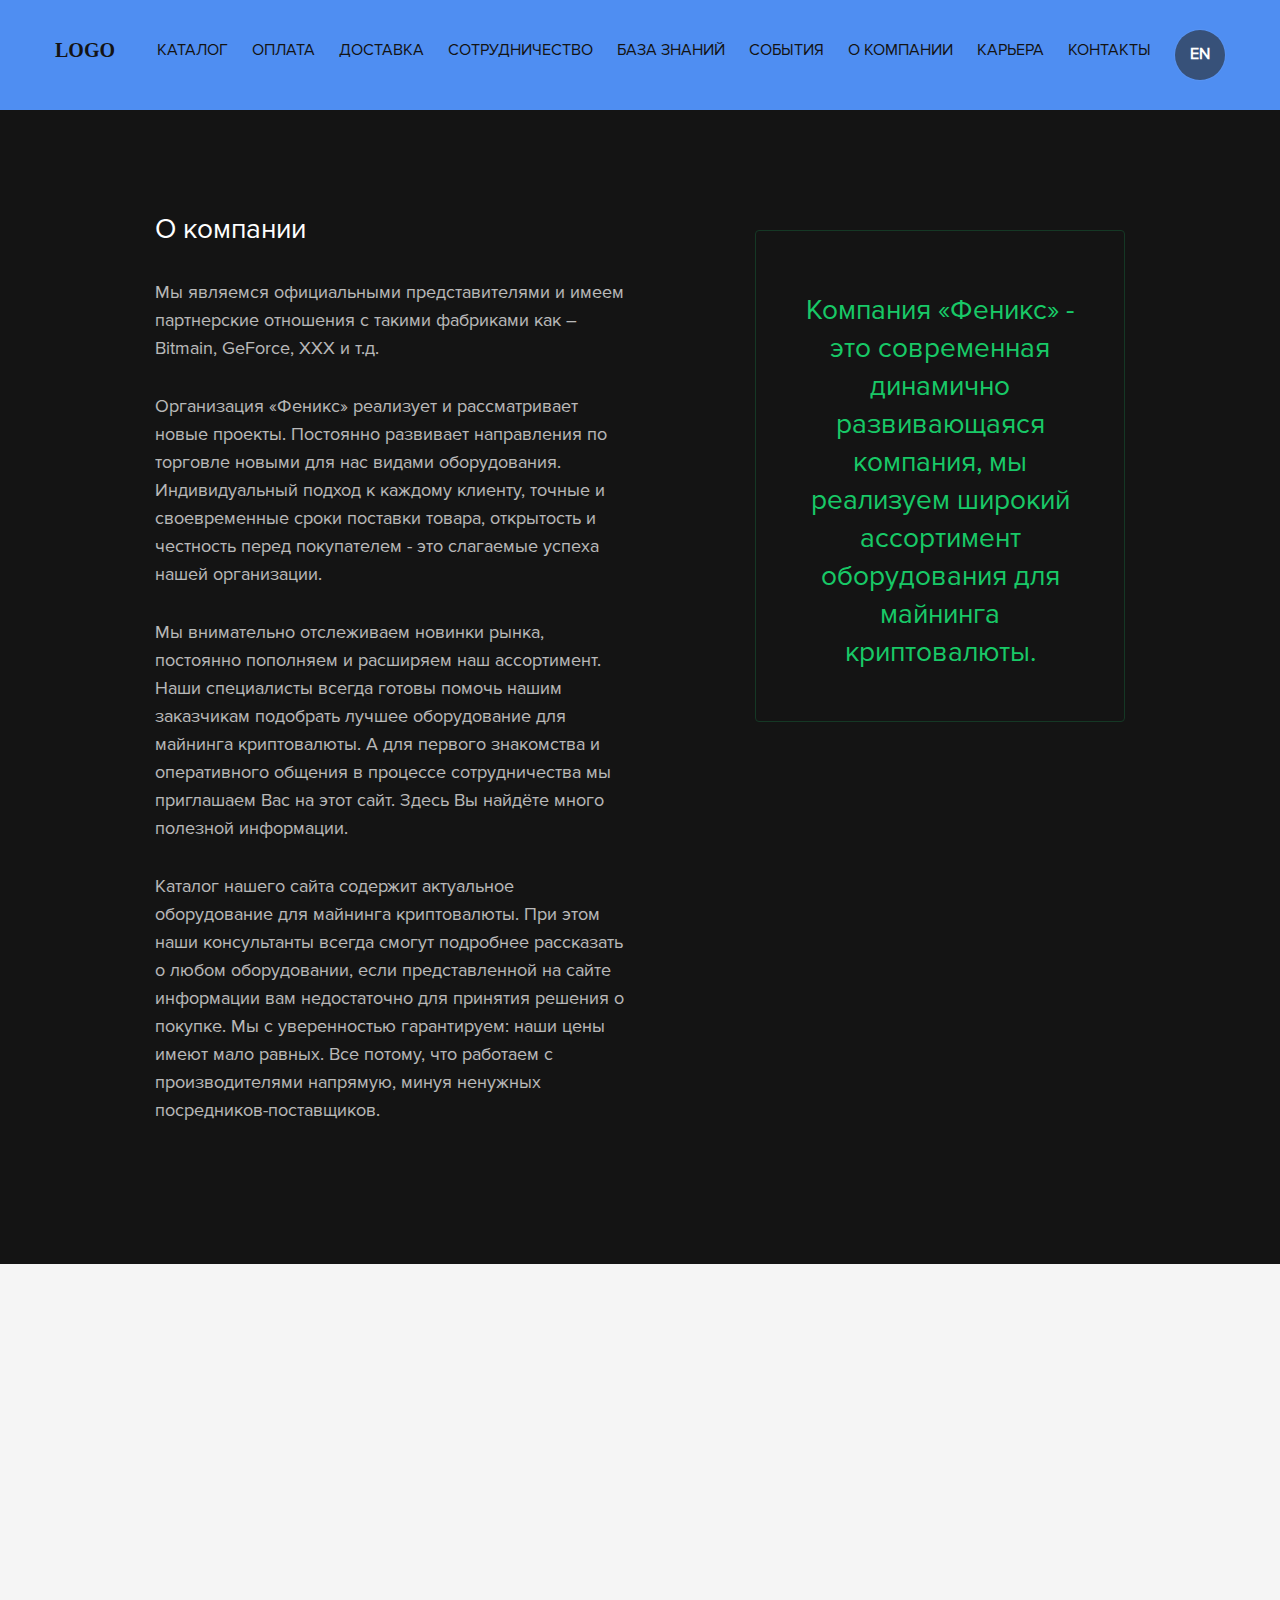
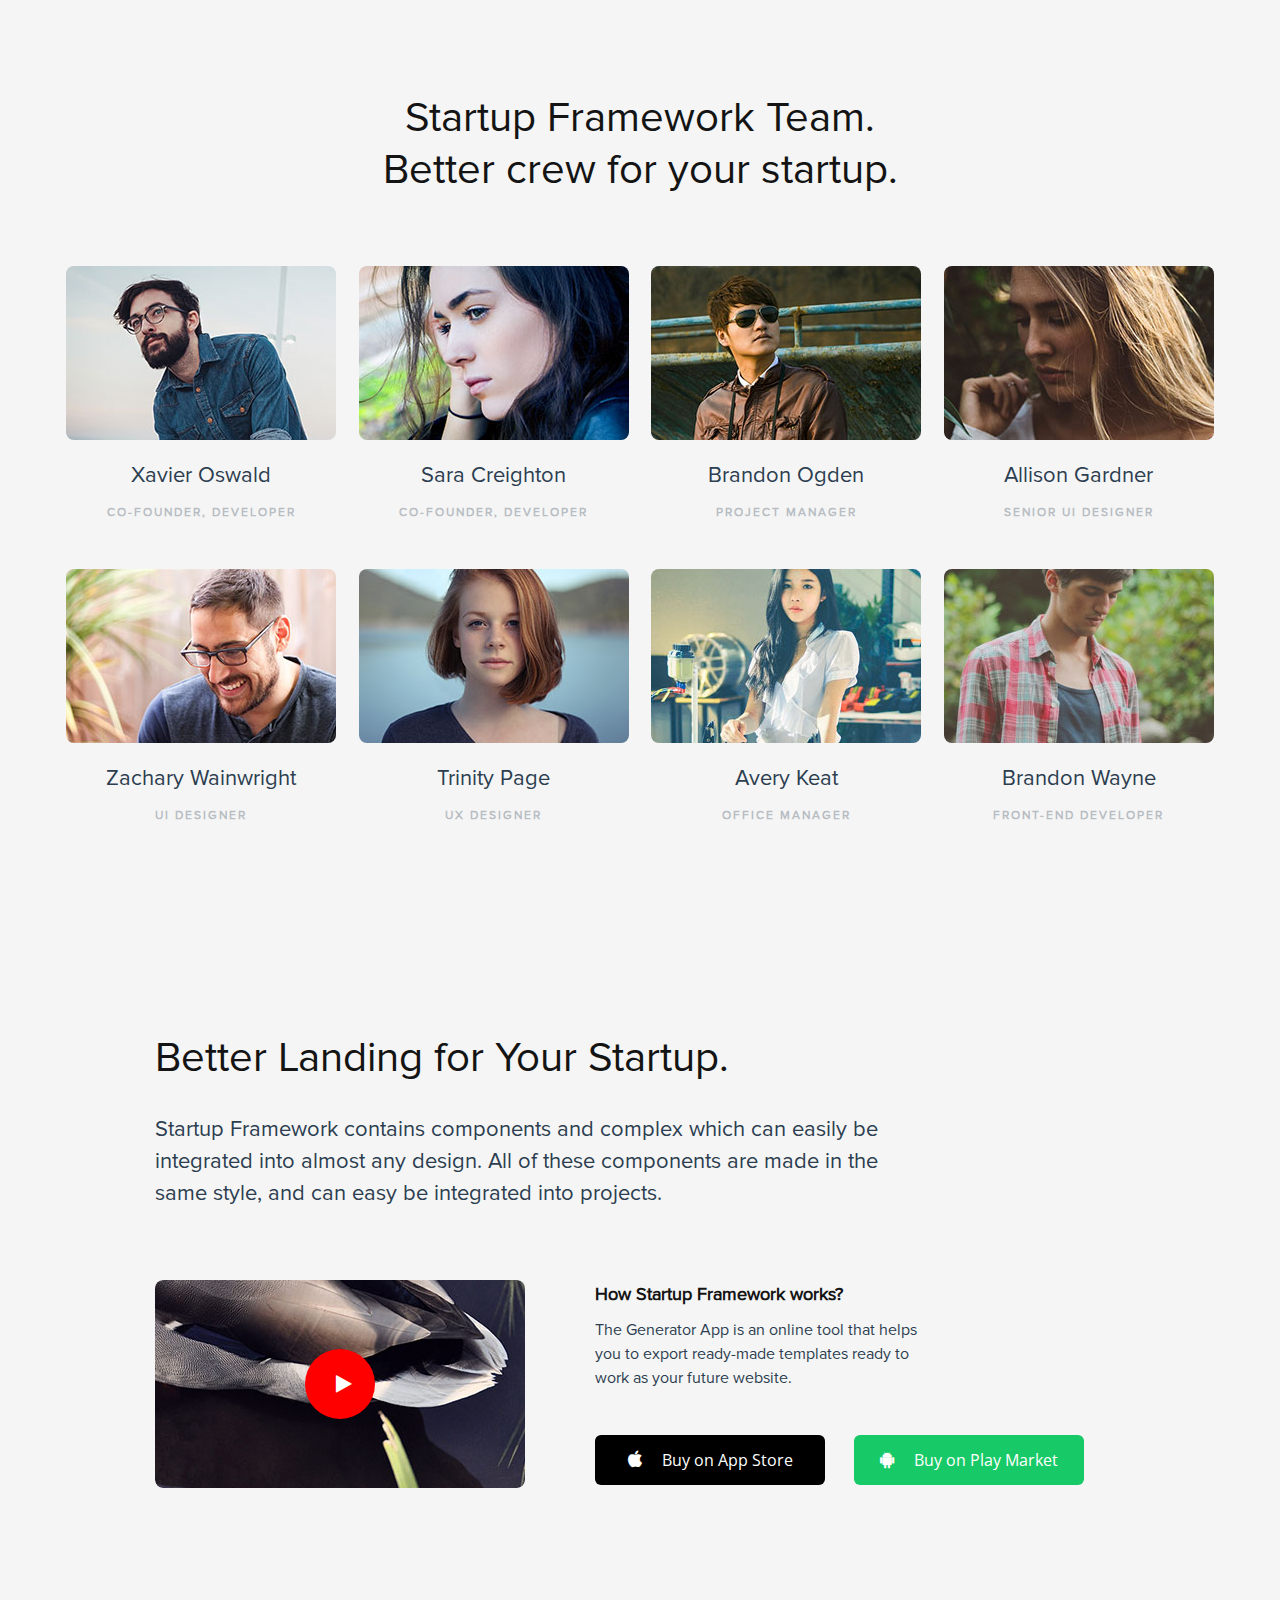
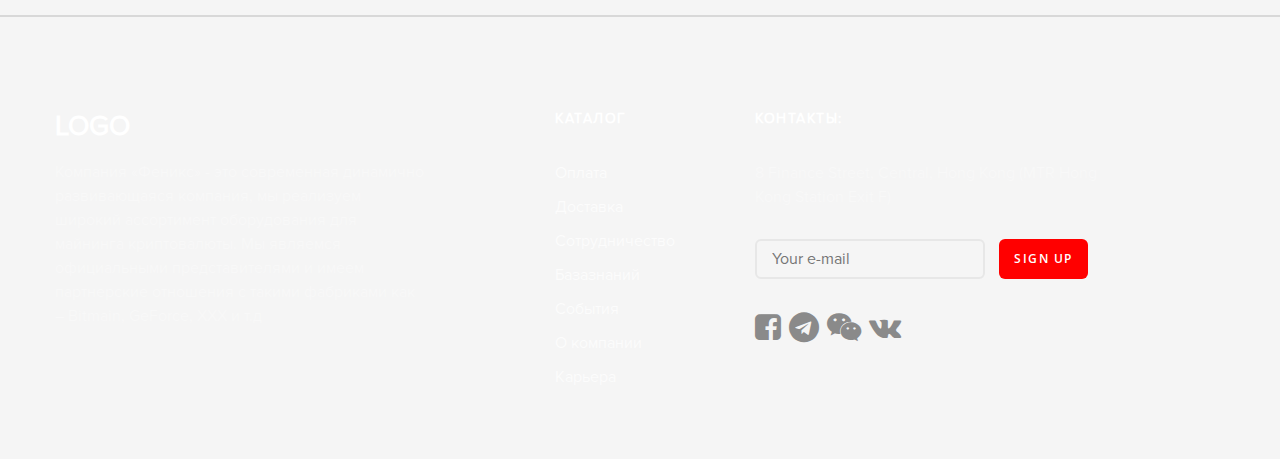
==== Site/about.html @ 950f6058 "0" ====
<!DOCTYPE html>
<html lang="en">
	<head>
		<meta charset="utf-8" >
		<title>Startup Framework 2.0</title>
		<meta name="viewport" content="width=device-width, initial-scale=1">
				<link rel="icon" href="i/favicon.ico" type="image/x-icon">
		<link href="https://fonts.googleapis.com/css?family=Open+Sans:300,400,600,700,800|proxima_novaregular:100,200,300,400,500,600,700,800,900" rel="stylesheet">
		<link href="css/style.css" rel="stylesheet" />
		<script src="js/jquery.min.js"></script>
		<script src="js/bootstrap.min.js"></script>
		<script type="text/javascript" src="https://maps.googleapis.com/maps/api/js?v=3&key=AIzaSyDP6Ex5S03nvKZJZSvGXsEAi3X_tFkua4U"></script>
		
	</head> 
	<body>
<!-- Navigation Mobile type 2 -->

<a class="open_menu"><i class="fa fa-bars"></i></a>
<div class="navigation_mobile type2">
	<a class="close_menu white"><i class="fa fa-close"></i></a>
	<div class="padding_sides40 padding_top60 padding_bottom60 text_center inner">
		<div><a href="#" class="proxima_novaregular font22 link white bottom20">Home</a></div>
		<div><a href="#" class="proxima_novaregular font22 link white bottom20">Popular</a></div>
		<div><a href="#" class="proxima_novaregular font22 link white bottom20">Recent</a></div>
		<div><a href="#" class="proxima_novaregular font22 link white bottom20">Featured</a></div>
		<div><a href="#" class="proxima_novaregular font22 link white bottom20">Designers</a></div>
		<div><a href="#" class="proxima_novaregular font22 link white bottom40">Team</a></div>

		<div><a href="#" class="font12 link white opacity3 uppercase spacing20 bottom20">Help</a></div>
		<div><a href="#" class="font12 link white opacity3 uppercase spacing20 bottom20">F.A.Q.</a></div>
		<div><a href="#" class="font12 link white opacity3 uppercase spacing20 bottom20">Support</a></div>
		<div><a href="#" class="font12 link white opacity3 uppercase spacing20 bottom20">About Us</a></div>
		<div><a href="#" class="font12 link white opacity3 uppercase spacing20 bottom20">Blog</a></div>
		<div><a href="#" class="font12 link white opacity3 uppercase spacing20 bottom20">Careers</a></div>

		<div class="socials top120">
			<a href="#" target="_blank" class="link white font18 sides10"><i class="fa fa-twitter"></i></a>
			<a href="#" target="_blank" class="link white font18 sides10"><i class="fa fa-facebook"></i></a>
			<a href="#" target="_blank" class="link white font18 sides10"><i class="fa fa-dribbble"></i></a>
			<a href="#" target="_blank" class="link white font18 sides10"><i class="fa fa-instagram"></i></a>
			<a href="#" target="_blank" class="link white font18 sides10"><i class="fa fa-behance"></i></a>
		</div>
	</div>
</div>

<!-- Header 11 -->

<header class="header_11">

	<!-- Navigation 6 -->

	<nav class="navigation_6 padding_top30 padding_bottom30 line_height40  top30">
		<div class="container nopadding">
                <a href="index.html"><div class="float_left nav_logo"><b>Logo</b> </div></a>	
                <div class="float_right">
                        <a href="catalog.html" class="link dark_gray right20">Каталог</a>
                        <a href="Oplata.html" class="link dark_gray right20">Оплата</a>
                        <a href="del.html" class="link dark_gray right20">Доставка</a>
                        <a href="#" class="link dark_gray right20">Сотрудничество</a>
                        <a href="show.html" class="link dark_gray right20">База знаний</a>
                        <a href="show.html" class="link dark_gray right20">События</a>
                        <a href="about.html" class="link dark_gray right20">О компании</a>
                        <a href="job.html" class="link dark_gray right20">Карьера</a>
                        <a href="cotact.html" class="link dark_gray right20 nav_6_menu">Контакты</a>
				
						<span data-dropdown-id="language" class="button actionButton dropdownTrigger">EN</span>
						<div class="dropdown translate top right" data-dropdown-id="language">
							<ul>
							  <li data-switch-lang="en">English</li>
							  <li data-switch-lang="de">Deutsch</li>
							  <li data-switch-lang="fr">Français</li>
							</ul>
						  </div>
			</div>
			
		</div>
	</nav>
</header>


<section class="content_17 top100 padding_top110 padding_bottom110">
	<div class="container nopadding max_width970">
		<div class="max_width370 top20 radius4 float_right padding_top60 padding_bottom50 padding_sides40 text_center green  light font28 block_right">
			Компания «Феникс» - это современная динамично развивающаяся компания, мы реализуем широкий ассортимент оборудования для майнинга криптовалюты. 
		</div>
		<div class="white light max_width470 block_left">
			<h2 class="light font28 ">О компании</h2>
			<div class="font18 top30 opacity7 text">
				
<p>    Мы являемся официальными представителями и имеем партнерские отношения с такими фабриками как – Bitmain, GeForce, XXX и т.д.</p>

<p>Организация «Феникс» реализует и рассматривает новые проекты. Постоянно развивает направления по торговле новыми для нас видами оборудования. Индивидуальный подход к каждому клиенту, точные и своевременные сроки поставки товара, открытость и честность перед покупателем - это слагаемые успеха нашей организации.</p>
<p>Мы внимательно отслеживаем новинки рынка, постоянно пополняем и расширяем наш ассортимент. Наши специалисты всегда готовы помочь нашим заказчикам подобрать лучшее оборудование для майнинга криптовалюты. А для первого знакомства и оперативного общения в процессе сотрудничества мы приглашаем Вас на этот сайт. Здесь Вы найдёте много полезной информации.</p>
<p>Каталог нашего сайта содержит актуальное оборудование для майнинга криптовалюты. При этом наши консультанты всегда смогут подробнее рассказать о любом оборудовании, если представленной на сайте информации вам недостаточно для принятия решения о покупке. Мы с уверенностью гарантируем: наши цены имеют мало равных. Все потому, что работаем с производителями напрямую, минуя ненужных посредников-поставщиков.</p>
			</div>
		</div>
	</div>
</section>

<!-- Content 35 -->

<section class="content_35 padding_top130 padding_bottom50">
	<div class="container nopadding">
		<div class="text_center max_width970 margin_auto">
			<div class="inline_block bottom50 width190 text_left">
				<img srcset="i/demo_images/content_35_logo1.png 1x, i/demo_images/content_35_logo1_2x.png 2x" src="i/demo_images/content_35_logo1.png" class="max_width_full" alt="" />
			</div>
			<div class="inline_block margin_auto bottom50 width190 text_center">
				<img srcset="i/demo_images/content_35_logo2.png 1x, i/demo_images/content_35_logo2_2x.png 2x" src="i/demo_images/content_35_logo2.png" class="max_width_full" alt="" />
			</div>
			<div class="inline_block margin_auto bottom50 width190 text_center">
				<img srcset="i/demo_images/content_35_logo3.png 1x, i/demo_images/content_35_logo3_2x.png 2x" src="i/demo_images/content_35_logo3.png" class="max_width_full" alt="" />
			</div>
			<div class="inline_block margin_auto bottom50 width190 text_center">
				<img srcset="i/demo_images/content_35_logo4.png 1x, i/demo_images/content_35_logo4_2x.png 2x" src="i/demo_images/content_35_logo4.png" class="max_width_full" alt="" />
			</div>
			<div class="inline_block margin_auto bottom50 width190 text_right">
				<img srcset="i/demo_images/content_35_logo5.png 1x, i/demo_images/content_35_logo5_2x.png 2x" src="i/demo_images/content_35_logo5.png" class="max_width_full" alt="" />
			</div>	
			<div class="inline_block margin_auto bottom50 width190 text_left">
				<img srcset="i/demo_images/content_35_logo6.png 1x, i/demo_images/content_35_logo6_2x.png 2x" src="i/demo_images/content_35_logo6.png" class="max_width_full" alt="" />
			</div>
			<div class="inline_block margin_auto bottom50 width190 text_center">
				<img srcset="i/demo_images/content_35_logo7.png 1x, i/demo_images/content_35_logo7_2x.png 2x" src="i/demo_images/content_35_logo7.png" class="max_width_full" alt="" />
			</div>
			<div class="inline_block margin_auto bottom50 width190 text_center">
				<img srcset="i/demo_images/content_35_logo8.png 1x, i/demo_images/content_35_logo8_2x.png 2x" src="i/demo_images/content_35_logo8.png" class="max_width_full" alt="" />
			</div>
			<div class="inline_block margin_auto bottom50 width190 text_center">
				<img srcset="i/demo_images/content_35_logo9.png 1x, i/demo_images/content_35_logo9_2x.png 2x" src="i/demo_images/content_35_logo9.png" class="max_width_full" alt="" />
			</div>
			<div class="inline_block margin_auto bottom50 width190 text_right">
				<img srcset="i/demo_images/content_35_logo10.png 1x, i/demo_images/content_35_logo10_2x.png 2x" src="i/demo_images/content_35_logo10.png" class="max_width_full" alt="" />
			</div>	
		</div>
	</div>
</section>

<!-- Team 3 -->

<section class="team_3 padding_top100 padding_bottom70">
	<div class="container nopadding text_center dark_gray">
		<h2 class="max_width570 margin_auto font42  light">Startup Framework Team. <br />Better crew for your startup.</h2>
		<div class="margin_auto top70 flex justify_between inner">
			<a href="#" class="width270 margin_auto bottom45 block">
				<img srcset="i/demo_images/team_3_foto1.jpg 1x, i/demo_images/team_3_foto1_2x.jpg 2x" src="i/demo_images/team_3_foto1.jpg" class="radius8" alt="" />
				<div class="top20 font22 light title">Xavier Oswald</div>
				<div class="top10 font12 semibold uppercase spacing20 dark_blue opacity3 text">co-founder, developer</div>
			</a>
			<a href="#" class="width270 margin_auto bottom45 block">
				<img srcset="i/demo_images/team_3_foto2.jpg 1x, i/demo_images/team_3_foto2_2x.jpg 2x" src="i/demo_images/team_3_foto2.jpg" class="radius8" alt="" />
				<div class="top20 font22 light title">Sara Creighton</div>
				<div class="top10 font12 semibold uppercase spacing20 dark_blue opacity3 text">Co-founder, developer </div>
			</a>
			<a href="#" class="width270 margin_auto bottom45 block">
				<img srcset="i/demo_images/team_3_foto3.jpg 1x, i/demo_images/team_3_foto3_2x.jpg 2x" src="i/demo_images/team_3_foto3.jpg" class="radius8" alt="" />
				<div class="top20 font22 light title">Brandon Ogden</div>
				<div class="top10 font12 semibold uppercase spacing20 dark_blue opacity3 text">Project manager</div>
			</a>
			<a href="#" class="width270 margin_auto bottom45 block">
				<img srcset="i/demo_images/team_3_foto4.jpg 1x, i/demo_images/team_3_foto4_2x.jpg 2x" src="i/demo_images/team_3_foto4.jpg" class="radius8" alt="" />
				<div class="top20 font22 light title">Allison Gardner</div>
				<div class="top10 font12 semibold uppercase spacing20 dark_blue opacity3 text">Senior UI Designer</div>
			</a>
			<a href="#" class="width270 margin_auto bottom45 block">
				<img srcset="i/demo_images/team_3_foto5.jpg 1x, i/demo_images/team_3_foto5_2x.jpg 2x" src="i/demo_images/team_3_foto5.jpg" class="radius8" alt="" />
				<div class="top20 font22 light title">Zachary Wainwright</div>
				<div class="top10 font12 semibold uppercase spacing20 dark_blue opacity3 text">Ui designer</div>
			</a>
			<a href="#" class="width270 margin_auto bottom45 block">
				<img srcset="i/demo_images/team_3_foto6.jpg 1x, i/demo_images/team_3_foto6_2x.jpg 2x" src="i/demo_images/team_3_foto6.jpg" class="radius8" alt="" />
				<div class="top20 font22 light title">Trinity Page</div>
				<div class="top10 font12 semibold uppercase spacing20 dark_blue opacity3 text">Ux designer</div>
			</a>
			<a href="#" class="width270 margin_auto bottom45 block">
				<img srcset="i/demo_images/team_3_foto7.jpg 1x, i/demo_images/team_3_foto7_2x.jpg 2x" src="i/demo_images/team_3_foto7.jpg" class="radius8" alt="" />
				<div class="top20 font22 light title">Avery Keat</div>
				<div class="top10 font12 semibold uppercase spacing20 dark_blue opacity3 text">Office Manager</div>
			</a>
			<a href="#" class="width270 margin_auto bottom45 block">
				<img srcset="i/demo_images/team_3_foto8.jpg 1x, i/demo_images/team_3_foto8_2x.jpg 2x" src="i/demo_images/team_3_foto8.jpg" class="radius8" alt="" />
				<div class="top20 font22 light title">Brandon Wayne</div>
				<div class="top10 font12 semibold uppercase spacing20 dark_blue opacity3 text">Front-end Developer</div>
			</a>
		</div>	
	</div>
</section>

<!-- Feature 23 -->

<section class="feature_23 padding_top90 padding_bottom110">
	<div class="container nopadding max_width970">
		<h2 class="font42  light dark_gray">Better Landing for Your Startup.</h2>
		<div class="top30 bottom70 max_width770 font22 light dark_blue text text1">
			Startup Framework contains components and complex which can easily be integrated into almost any design. All of these components are made in the same style, and can easy be integrated into projects.
		</div>
		<div class="float_left width370 height210 radius8 video" data-ratio="16/9">
			<div class="radius8 poster">
				<div class="play red"><i class="fa fa-play"></i></div>
			</div>
			<video controls>
				<source src="video/video1.mp4" type="video/mp4">
			</video>
		</div>
		<div class="left440 inner">
			<div class="font18  semibold dark_gray title">How Startup Framework works?</div>
			<div class="top10 max_width340 font16 light dark_blue text">
				The Generator App is an online tool that helps you to export ready-made templates ready to work as your future website. 
			</div>
			<div class="top45 buttons">
				<a href="#" class="width230 bottom20 btn black size50 radius6 font16 padding_sides25 right25"><i class="fa fa-apple font18 line_height40 right20"></i>Buy on App Store</a>
				<a href="#" class="width230 btn green size50 radius6 font16 padding_sides25"><i class="fa fa-android font18 line_height40 right20"></i>Buy on Play Market</a>
			</div>
		</div>
		<div class="clearfix"></div>
	</div>
</section>

<!-- Footer 9 -->

<footer class="footer_9 padding_top90 padding_bottom10">
	<div class="container nopadding">
		<div class="row">
			<div class="col-md-5 col-sm-12 block_left bottom70">
				<div class="max_width370 font28 proxima_novaregular white title"><b>LOGO</b> </div>
				<div class="top15 max_width370 font16 white opacity3 text">
						Компания «Феникс» - это современная динамично
						развивающаяся компания, мы реализуем широкий
						ассортимент оборудования для майнинга
						криптовалюты.
						Мы являемся официальными представителями и имеем
						партнерские отношения с такими фабриками как –
						Bitmain, GeForce, XXX и т.д
				</div>
				
			</div>
			<div class="col-md-2 col-sm-4  bottom50">
				<div class="bottom30 font14 semibold uppercase spacing15 white title">Каталог</div>
				<div class="bottom10"><a href="#" class="font16 link white opacity7">Оплата </a></div>
				<div class="bottom10"><a href="#" class="font16 link white opacity7">Доставка</a></div>
				<div class="bottom10"><a href="#" class="font16 link white opacity7">Сотрудничество</a></div>
				<div class="bottom10"><a href="#" class="font16 link white opacity7">Базазнаний</a></div>
				<div class="bottom10"><a href="#" class="font16 link white opacity7">События</a></div>
				<div class="bottom10"><a href="#" class="font16 link white opacity7">О компании</a></div>
				<div class="bottom10"><a href="#" class="font16 link white opacity7">Карьера</a></div>
			</div>
		
			<div class="col-md-4 col-sm-5  clearfix">
				<div class="bottom30 font14 semibold uppercase spacing15 white title">Контакты:</div>
				<div class="top15 bottom30 max_width370 font16 white opacity3 text">
						8 Finance Street, Central, Hong Kong
(MTR Hong Kong Station Exit F)
				</div>
				<form method="POST" action="form-handler.php">
					<input type="email" name="email" placeholder="Your e-mail" required="" class="right10 bottom10 input size40 width230 radius6 border border_light_gray padding_sides15">
					<button class="btn size40 red radius6 font12 semibold uppercase spacing15 padding_sides15">Sign Up</button>
				</form>
				<div class="font30 top20 foot-soc text">
					
						<a href=""><i class="fa fa-facebook-square"></i></a>
						<a href=""><i class="fa fa-telegram"></i></a>
						<a href=""><i class="fa fa-weixin"></i></a>
						<a href=""><i class="fa fa-vk"></i></a>
					</div> 
			</div>
		</div>
	</div>
</footer>
<!-- forms alerts -->
<div class="alert alert-success alert-dismissible alert-form-success" role="alert">
	<button type="button" class="close" data-dismiss="alert" aria-label="Close"><span aria-hidden="true">&times;</span></button>
	Thanks for your message!
</div>
<div class="alert alert-warning alert-dismissible alert-form-check-fields" role="alert">
	<button type="button" class="close" data-dismiss="alert" aria-label="Close"><span aria-hidden="true">&times;</span></button>
	Please, fill in required fields.
</div>
<div class="alert alert-danger alert-dismissible alert-form-error" role="alert">
	<button type="button" class="close" data-dismiss="alert" aria-label="Close"><span aria-hidden="true">&times;</span></button>
	An error occurred while sending data :(
</div>
<!-- popup with video -->
<div class="overlay"></div>

<div class="video_popup">
	<a class="close">
		<img srcset="i/close_white.png 1x, i/close_white_2x.png 2x" src="i/close_white.png" alt="" />
	</a>
	<div class="flex align_center justify_center width_full height_full iframe_container"></div>
</div>

<script src="js/slick.min.js"></script>
<script src="js/aos.min.js"></script>
<script src="js/jquery.maskedinput.min.js"></script>
<script src="js/script.js"></script>

</body>
</html>
---- Site/css/style.css ----
@charset "UTF-8";
@import url(../css/bootstrap.min.css);
@import url(../css/normalize.css);
@import url(../css/font-awesome.min.css);
@import url(../css/aos.min.css);
/* @import '../css/jquery.mb.YTPlayer.min.css'; */
@import url(../css/slick.css);
@import url(../css/slick-theme.css);
@import url(../css/framework.css);
@import url(../css/fonts.css);
/* Blocks layout */
body{
  font-family: 'proxima_novaregular';
  font-weight: 400;
  font-size: 16px;
  line-height: 1.5;
  -webkit-font-smoothing: antialiased;
  /* 	background:#ecf0f1; */
}

@font-face {
  font-family: 'proxima_novaregular';
  src: url('Proxima Nova Regular.otf');
  font-weight: normal;
  font-style: normal;

}

@font-face {
  font-family: 'Roboto-Regular';
  src: url('Roboto-Regular.ttf');

  font-weight: normal;
  font-style: normal;

}

.proxima_novaregular{
  font-family: 'proxima_novaregular';
}

header, section {
  overflow: hidden;
}

header {
  position: relative;
}

header nav {
  position: absolute;
  top: 0;
  left: 0;
  z-index: 1000;
}

nav {
  width: 100%;
}

nav.transparent {
  background: transparent;
}

a {
  color: #2c3e50;
  cursor: pointer;
  -webkit-transition: all 0.2s;
  -o-transition: all 0.2s;
  transition: all 0.2s;
}

a:hover {
  color: #4a6580;
  text-decoration: none;
}

a:focus {
  color: #4a6580;
  text-decoration: none;
  outline: none;
}

button {
  border: none;
  outline: none !important;
  -webkit-transition: all 0.2s;
  -o-transition: all 0.2s;
  transition: all 0.2s;
}

.btn.focus, .btn:focus {
  -webkit-box-shadow: none;
  box-shadow: none;
}

input, textarea {
  border: 0;
  outline: none;
  background: transparent;
  color: #2c3e50;
  resize: none;
}

label {
  font-weight: 400;
  cursor: pointer;
}

я
h1 {
  margin: 0 auto;
  font-size: 82px;
  line-height: 92px;
  font-weight: 300;
  font-family: proxima_novaregular;
      font-weight: 700
}

h1, h2 {
  -webkit-margin-before: 0;
  -webkit-margin-after: 0;
      font-weight: 700
}

b {
  font-weight: 600;
}

.alert {
  display: none;
  position: fixed;
  top: 50px;
  left: 50%;
  -webkit-transform: translateX(-50%);
  -ms-transform: translateX(-50%);
  transform: translateX(-50%);
  width: 100%;
  max-width: 970px;
  z-index: 2000;
}

.alert-dismissable .close, .alert-dismissible .close {
  top: 0;
}

.container {
  position: relative;
}

/* Header 1 */
.header_1 {
  padding-bottom: 113px;
  background: #F5F5F5;
}

.header_1 .logo {
  height: 54px;
  width: 54px;
}

.header_1 .next {
  font-size: 20px;
}

/* Header 2 */
.header_2 {
  padding-bottom: 181px;
  background: #111111 url(../i/header_2_bg.jpg) no-repeat 50% 50%;
  background-size: cover;
}

@media (-webkit-min-device-pixel-ratio: 1.25), (-o-min-device-pixel-ratio: 5/4), (min-resolution: 120dpi) {
  .header_2 {
    background-image: url(../i/header_2_bg_2x.jpg);
  }
}

.header_2 .form2 input {
  border: 2px solid rgba(255, 255, 255, 0.3);
  -webkit-border-radius: 6px;
  -moz-border-radius: 6px;
  border-radius: 6px;
  height: 60px;
  padding: 0 30px;
  -webkit-transition: all 0.2s;
  -o-transition: all 0.2s;
  transition: all 0.2s;
}

.header_2 .form2 input:focus {
  border-color: rgba(255, 255, 255, 0.7);
}

/* Header 3 */
.header_3 {
  background: #F5F5F5;
  padding-bottom: 170px;
}

.header_3 .header_3_form input {
  border: 2px solid #dfe4e4;
  height: 60px;
  padding: 0 25px;
  -webkit-transition: all 0.2s;
  -o-transition: all 0.2s;
  transition: all 0.2s;
}

.header_3 .header_3_form input:focus {
  border-color: #b0b0b0;
}

.header_3 .header_3_form .text a {
  text-decoration: underline;
}

.header_3 .video {
  height: 265px;
}

.header_3 .video .poster {
  background-image: url(../i/demo_images/header_3_video_poster.jpg);
}

@media (-webkit-min-device-pixel-ratio: 1.25), (-o-min-device-pixel-ratio: 5/4), (min-resolution: 120dpi) {
  .header_3 .video .poster {
    background-image: url(../i/demo_images/header_3_video_poster_x2.jpg);
  }
}

/* Header 4 */
.header_4 {
  padding-bottom: 158px;
  background: #fff2f2;
}

.header_4 .slider .video {
  height: 322px;
}

.header_4 .slider .video .poster.poster1 {
  background-image: url(../i/demo_images/header_4_video_poster.jpg);
}

@media (-webkit-min-device-pixel-ratio: 1.25), (-o-min-device-pixel-ratio: 5/4), (min-resolution: 120dpi) {
  .header_4 .slider .video .poster.poster1 {
    background-image: url(../i/demo_images/header_4_video_poster_x2.jpg);
  }
}

.header_4 .slider .video .poster.poster2 {
  background-image: url(../i/demo_images/header_4_video_poster.jpg);
}

@media (-webkit-min-device-pixel-ratio: 1.25), (-o-min-device-pixel-ratio: 5/4), (min-resolution: 120dpi) {
  .header_4 .slider .video .poster.poster2 {
    background-image: url(../i/demo_images/header_4_video_poster_x2.jpg);
  }
}

.header_4 .slider .slick-arrow {
  top: 160px;
}

/* Header 5 */
.header_5 {
  padding-bottom: 104px;
  background: #dfeff0;
}

.header_5 .block_with_border {
  border-left: 1px solid #c1cecf;
  border-right: 1px solid #c1cecf;
}

/* Header 6 */
.header_6 {
  padding-bottom: 149px;
  background: #121314 url(../i/header_6_bg.jpg) 50% 50%;
  background-size: cover;
}

@media (-webkit-min-device-pixel-ratio: 1.25), (-o-min-device-pixel-ratio: 5/4), (min-resolution: 120dpi) {
  .header_6 {
    background-image: url(../i/header_6_bg_2x.jpg);
  }
}

.header_6 .play_popup_video {
  display: block;
  position: relative;
  height: 120px;
  line-height: 120px;
  width: 120px;
  -webkit-border-radius: 50%;
  -moz-border-radius: 50%;
  border-radius: 50%;
  font-size: 30px;
}

.header_6 .play_popup_video .fa {
  position: absolute;
  top: 50%;
  left: 50%;
  -webkit-transform: translate(-25%, -50%);
  -ms-transform: translate(-25%, -50%);
  transform: translate(-25%, -50%);
}

.header_6 .pause_background_video {
  display: block;
  height: 60px;
  line-height: 60px;
  width: 60px;
  -webkit-border-radius: 50%;
  -moz-border-radius: 50%;
  border-radius: 50%;
  font-size: 20px;
  position: absolute;
  top: 30px;
  right: 30px;
}

.header_6 .background_video {
  position: absolute;
  top: 0;
  left: 0;
  right: 0;
  bottom: 0;
  display: none;
}

.header_6 .background_video video {
  height: 100%;
  margin: 0 auto;
}

/* Header 7 */
.header_7 {
  background: #F5F5F5;
  overflow: hidden;
}

.header_7_bg {
  position: absolute;
}

.header_7 .container {
  padding-bottom: 138px;
}

.header_7 form .form_text a {
  text-decoration: underline;
}

/* Header 8 */
.header_8 {
  background: #121114 url(../i/header_8_bg.jpg) 50% 50%;
  background-size: cover;
}

@media (-webkit-min-device-pixel-ratio: 1.25), (-o-min-device-pixel-ratio: 5/4), (min-resolution: 120dpi) {
  .header_8 {
    background-image: url(../i/header_8_bg_2x.jpg);
  }
}

.header_8 .logo {
  display: block;
}

.header_8 h1 {
  letter-spacing: 2px;
}

/* Header 9 */
.header_9 {
  background: #F5F5F5;
  padding-bottom: 216px;
}

.header_9 form input {
  -webkit-transition: border-color 0.2s;
  -o-transition: border-color 0.2s;
  transition: border-color 0.2s;
}

.header_9 form input:focus {
  border-color: #2b48e7;
}

.header_9 form label a {
  text-decoration: underline;
}

/* Header 10 */
.header_10 {
  padding-bottom: 128px;
  background: #3f3e3c url(../i/header_10_bg.jpg) 50% 50%;
  background-size: cover;
}

@media (-webkit-min-device-pixel-ratio: 1.25), (-o-min-device-pixel-ratio: 5/4), (min-resolution: 120dpi) {
  .header_10 {
    background-image: url(../i/header_10_bg_2x.jpg);
  }
}

.header_10 .videos a {
  display: block;
}

.header_10 .videos a:hover, .header_10 .videos a:focus {
  opacity: 0.8;
}

.header_10 .videos .image {
  background: #000000;
}

.header_10 .videos .image img {
  -webkit-transition: opacity 0.2s;
  -o-transition: opacity 0.2s;
  transition: opacity 0.2s;
}

.header_10 .videos .fa-play {
  position: absolute;
  left: 50%;
  top: 50%;
  margin-left: -8px;
  margin-top: -15px;
}

/* Header 11 */
.header_11 {
  background: #4f8ef2;;
  overflow: hidden;
}

 nav > div > div.float_right > select{
  width: 41px;
  padding: 0 4px;
  background-position: 90% 50%;
  text-transform: uppercase;
 }

.header_11 .bg {
  position: absolute;
  right: 0;
  top: 125px;
  bottom: 0;
}

.header_11 .inner .link {
  display: block;
}

.header_11 .inner .link:hover, .header_11 .inner .link:focus {
  color: #e10000;
}

.blue{
  color: #4f8ef2;
}
.bgf
{
  width: 86px;
  float: left;
  margin-left: 11px;
  margin-right: 31px;
}
/* Header 12 */
.header_12 {
  background: #0f0f10 url(../i/header_12_bg.jpg) 50% 50%;
  background-size: cover;
  padding-bottom: 304px;
}

@media (-webkit-min-device-pixel-ratio: 1.25), (-o-min-device-pixel-ratio: 5/4), (min-resolution: 120dpi) {
  .header_12 {
    background-image: url(../i/header_12_bg_2x.jpg);
  }
}

.header_12 .bg {
  position: absolute;
  top: 0px;
  right: 0px;
}

.header_12 .btn {
  font-size: 16px;
  color: #ffffff;
}

.header_12 .btn.header_12_btn_white {
  border-color: rgba(255, 255, 255, 0.3);
}

.header_12 .btn.header_12_btn_white:hover, .header_12 .btn.header_12_btn_white:focus {
  border-color: rgba(255, 255, 255, 0.8);
}

/* Header 13 */
.header_13 {
  background: #2b48e7 url(../i/header_13_bg.jpg) 50% 100%;
  background-size: cover;
  padding-bottom: 632px;
}

@media (-webkit-min-device-pixel-ratio: 1.25), (-o-min-device-pixel-ratio: 5/4), (min-resolution: 120dpi) {
  .header_13 {
    background-image: url(../i/header_13_bg_2x.jpg);
  }
}

/* Header 14 */
.header_14 {
  background: #161518 url(../i/header_14_bg.jpg) 50% 100%;
  background-size: cover;
  padding-bottom: 167px;
}

@media (-webkit-min-device-pixel-ratio: 1.25), (-o-min-device-pixel-ratio: 5/4), (min-resolution: 120dpi) {
  .header_14 {
    background-image: url(../i/header_14_bg_2x.jpg);
  }
}

.header_14 .header_14_link {
  letter-spacing: 2px;
}

.header_14 .header_14_link:hover, .header_14 .header_14_link:focus {
  color: #e7e7e7;
}

.header_14 form {
  background: #F5F5F5;
}

.header_14 form input {
  font-size: 16px;
  -webkit-transition: all 0.2s;
  -o-transition: all 0.2s;
  transition: all 0.2s;
}

.header_14 form input:focus {
  border-color: #95a5a6;
}

.header_14 form .btn {
  font-size: 16px;
}

.header_14 form .btn i {
  position: relative;
  top: 3px;
}

.header_14 form .separate {
  position: relative;
}

.header_14 form .separate:before {
  content: " ";
  width: 100%;
  position: absolute;
  left: 0;
  top: 50%;
  border-bottom: 1px solid #e7e7e7;
}

.header_14 form .separate span {
  position: relative;
  background: #F5F5F5;
  z-index: 1;
}

/* Header 15 */
.header_15 {
  background: #F5F5F5;
  padding-bottom: 76px;
}

.header_15 .header_15_btn {
  letter-spacing: 2px;
  font-size: 12px;
}

.header_15 .blocks a {
  letter-spacing: 1.5px;
}

.header_15 .blocks .block_with_border {
  border-left: 1px solid #dcdcdc;
  border-right: 1px solid #dcdcdc;
}

/* Header 16 */
.header_16 {
  background: #141414 url(../i/header_16_bg.jpg) 50% 100%;
  background-size: cover;
  overflow: hidden;
  padding-bottom: 188px;
}

@media (-webkit-min-device-pixel-ratio: 1.25), (-o-min-device-pixel-ratio: 5/4), (min-resolution: 120dpi) {
  .header_16 {
    background-image: url(../i/header_16_bg_2x.jpg);
  }
}

.header_16 .bg {
  position: absolute;
  top: 0;
  left: 0;
  max-height: 100%;
}

.header_16 .block .title {
  letter-spacing: 2.5px;
}

/* Header 17 */
.header_17 {
  background: #2b48e7;
}

.header_17 .right_block .btn {
  color: #2b48e7;
}

/* Header 18 */
.header_18 {
  background: #16121c url(../i/header_18_bg.jpg) 50% 100%;
  background-size: cover;
  padding-bottom: 283px;
}

@media (-webkit-min-device-pixel-ratio: 1.25), (-o-min-device-pixel-ratio: 5/4), (min-resolution: 120dpi) {
  .header_18 {
    background-image: url(../i/header_18_bg_2x.jpg);
  }
}

.header_18 nav a {
  letter-spacing: 2px;
}

.header_18 nav a:hover {
  color: #95a5a6;
}

.header_18 nav .btn {
  font-size: 12px;
}

/* Header 19 */
.header_19 {
  background: #F5F5F5;
  overflow: hidden;
}

.header_19 .slider {
  margin-bottom: 0;
}

.header_19 .slider .bg {
  bottom: 0;
}

.header_19 .slider .container {
  padding-bottom: 308px;
}

.header_19 .slider .slick-dots {
  width: 20px;
  height: auto;
  left: 30px;
  bottom: 0;
  top: 0;
  display: -webkit-box;
  display: -webkit-flex;
  display: -moz-box;
  display: -ms-flexbox;
  display: flex;
  -webkit-flex-direction: column;
  -moz-flex-direction: column;
  -ms-flex-direction: column;
  -webkit-box-orient: vertical;
  -webkit-box-direction: normal;
  flex-direction: column;
  -webkit-justify-content: center;
  -moz-justify-content: center;
  -ms-justify-content: center;
  -webkit-box-pack: center;
  -ms-flex-pack: center;
  justify-content: center;
  -webkit-align-items: center;
  -moz-align-items: center;
  -ms-align-items: center;
  -webkit-box-align: center;
  -ms-flex-align: center;
  align-items: center;
}

.header_19 .slider .slick-dots li {
  margin: 5px auto;
}

.header_19 .slider .slick-dots li button {
  background: transparent;
  border-color: #2c3e50;
}

.header_19 .slider .slick-dots li.slick-active button {
  background: #2c3e50;
}

/* Header 20 */
.header_20 {
  background: #141414;
  padding-bottom: 191px;
}

.header_20 .header_20_link:hover {
  opacity: 0.7;
}

/* Header 21 */
.header_21 {
  background: #000000;
}

/* Header 22 */
.header_22 {
  background: #000000;
}

/* Navigation Mobile */
.navigation_mobile {
  position: fixed;
  top: 0px;
  left: 0px;
  height: 100%;
  width: 0px;
  overflow-x: hidden;
  overflow-y: auto;
  z-index: 1000;
  background: #000000;
  -webkit-transition: width 0.2s;
  -o-transition: width 0.2s;
  transition: width 0.2s;
}

.navigation_mobile.opened {
  width: 320px;
}

.navigation_mobile.opened .close_menu {
  display: block;
}

.open_menu, .close_menu {
  display: none;
  top: 20px;
  width: 40px;
  height: 40px;
  color: #2c3e50;
  font-size: 20px;
  line-height: 40px;
  text-align: center;
  z-index: 990;
}

.open_menu.visible, .close_menu.visible {
  display: block;
}

.open_menu.white, .close_menu.white {
  color: #ffffff;
}

.open_menu.blue, .close_menu.blue {
  color: #2b48e7;
}

.open_menu.right, .close_menu.right {
  left: auto;
  right: 20px;
}

.open_menu {
  position: fixed;
  left: 20px;
}

.close_menu {
  right: 20px;
  position: absolute;
}

/* Navigation 1 */
.navigation_1 {
  background: #F5F5F5;
}

/* Navigation 2 */
.navigation_2 {
  background: #F5F5F5;
}

/* Navigation 3 */
.navigation_3 {
  background: #F5F5F5;
}

.navigation_3 form button {
  background: transparent;
}

/* Navigation 4 */
.navigation_4 {
  background: #F5F5F5;
}

.navigation_4 .btn {
  color: #ff0000;
}

.navigation_4 .btn:hover {
  opacity: 0.7;
}

/* Navigation 5 */
.navigation_5 {
  background: #F5F5F5;
}

/* Navigation 6 */
.navigation_6 {
  background: #4f8ef2;;
  position: fixed;
  
    margin-top: 0;
    height: auto;
    text-transform: uppercase;
}

.navigation_6 .nav_logo {
  color: #141414;
}

.navigation_6 .btn .fa {
  font-size: 18px;
}

/* Navigation 7 */
.navigation_7 {
  background: #F5F5F5;
}

.navigation_7 .btn {
  color: #2b48e7;
}

.navigation_7 .nav_logo {
  color: #141414;
  position: absolute;
  top: 0;
  left: 50%;
  -webkit-transform: translate(-50%, 0);
  -ms-transform: translate(-50%, 0);
  transform: translate(-50%, 0);
}

/* Navigation 8 */
.navigation_8 {
  background: #F5F5F5;
}

.navigation_8.with_border {
  border-bottom: 1px solid #e7e7e7;
}

.navigation_8 a {
  letter-spacing: 2px;
}

/* Navigation 9 */
.navigation_9 {
  background: #F5F5F5;
}

/* Navigation 10 */
.navigation_10 {
  background: #F5F5F5;
}

.navigation_10 .nav_logo {
  position: absolute;
  top: 0;
  left: 50%;
  -webkit-transform: translate(-50%, 0);
  -ms-transform: translate(-50%, 0);
  transform: translate(-50%, 0);
}

.navigation_10 form {
  border: 2px solid rgba(0, 0, 0, 0.3);
  -webkit-transition: all 0.2s;
  -o-transition: all 0.2s;
  transition: all 0.2s;
}

.navigation_10 form.focused {
  border: 2px solid rgba(0, 0, 0, 0.8);
}

.navigation_10 form button {
  background: transparent;
}

.navigation_10 form input {
  padding: 0;
}

/* Navigation 11 */
.navigation_11 {
  background: #141414;
}
header > div > div{

  padding-bottom: 149px;
}


.navigation_11 .search {
  border: 1px solid rgba(255, 255, 255, 0.3);
  -webkit-border-radius: 20px;
  -moz-border-radius: 20px;
  border-radius: 20px;
  -webkit-transition: all 0.2s;
  -o-transition: all 0.2s;
  transition: all 0.2s;
}

.navigation_11 .search.focused {
  border-color: rgba(255, 255, 255, 0.7);
}

.navigation_11 .search button {
  padding: 0;
  background: transparent;
}

.navigation_11 .nav_logo {
  position: absolute;
  top: 0;
  left: 50%;
  -webkit-transform: translate(-50%, 0);
  -ms-transform: translate(-50%, 0);
  transform: translate(-50%, 0);
}

/* Navigation 12 */
.navigation_12 {
  background: #141414;
}

.navigation_12 .nav_logo {
  position: absolute;
  top: 0;
  left: 50%;
  -webkit-transform: translate(-50%, 0);
  -ms-transform: translate(-50%, 0);
  transform: translate(-50%, 0);
}

/* Navigation 13 */
.navigation_13 {
  background: #141414;
}

.navigation_13 .link {
  display: inline-block;
  vertical-align: middle;
  border-bottom: 2px solid transparent;
}

.navigation_13 .link:hover {
  opacity: 1;
  border-bottom-color: #ff0000;
}

/* Navigation 14 */
.navigation_14 {
  background: #141414;
}

.navigation_14 .nav_logo {
  position: absolute;
  top: 0;
  left: 50%;
  -webkit-transform: translate(-50%, 0);
  -ms-transform: translate(-50%, 0);
  transform: translate(-50%, 0);
}

.navigation_14 .btn:hover {
  opacity: 1;
}

/* Navigation 15 */
.navigation_15 {
  background: #141414;
}

/* Navigation 16 */
.navigation_16 {
  background: #141414;
}

/* Navigation 17 */
.navigation_17 {
  background: #141414;
}

/* Navigation 18 */
.navigation_18 {
  background: #141414;
}

.navigation_18 form {
  border: 1px solid rgba(255, 255, 255, 0.3);
  -webkit-transition: all 0.2s;
  -o-transition: all 0.2s;
  transition: all 0.2s;
}

.navigation_18 form.focused {
  border: 1px solid rgba(255, 255, 255, 0.8);
}

.navigation_18 form button {
  background: transparent;
  padding: 0;
}

.navigation_18 form input {
  padding: 0;
}

/* Navigation 19 */
.navigation_19 {
  background: #141414;
}

/* Navigation 20 */
.navigation_20 {
  background: #141414;
}

.navigation_20 .btn {
  border-color: rgba(255, 255, 255, 0.3);
}

.navigation_20 .btn:hover, .navigation_20 .btn:focus {
  border-color: white;
}

/* Navigation 21 */
.navigation_21 {
  background: #141414;
}

/* Content 1 */
.content_1 {
  background: #F5F5F5;
}

/* Content 2 */
.content_2 {
  background: #F5F5F5;
}

/* Content 3 */
.content_3 {
  background: #F5F5F5;
}

/* Content 4 */
.content_4 {
  background: #F5F5F5;
}

/* Content 5 */
.content_5 {
  background: #141617 url(../i/content_5_bg.jpg) 50% 50%;
  background-size: cover;
}

@media (-webkit-min-device-pixel-ratio: 1.25), (-o-min-device-pixel-ratio: 5/4), (min-resolution: 120dpi) {
  .content_5 {
    background-image: url(../i/content_5_bg_2x.jpg);
  }
}

/* Content 6 */
.content_6 {
  background: #141617 url(../i/content_6_bg.jpg) 50% 50%;
  background-size: cover;
}

@media (-webkit-min-device-pixel-ratio: 1.25), (-o-min-device-pixel-ratio: 5/4), (min-resolution: 120dpi) {
  .content_6 {
    background-image: url(../i/content_6_bg_2x.jpg);
  }
}

/* Content 7 */
.content_7 {
  background: #141414;
}

.content_7 a {
  color: #18c967;
}

.content_7 a:hover, .content_7 a:focus {
  color: #0cb658;
}

/* Content 8 */
.content_8 {
  background: #F5F5F5;
}

/* Content 9 */
.content_9 {
  background: #F5F5F5;
}

/* Content 10 */
.content_10 {
  background: #F5F5F5;
}

/* Content 11 */
.content_11 {
  background: #F5F5F5;
}

.content_11 h2, .content_11 p {
  margin-top: 0;
  margin-bottom: 30px;
}

/* Content 12 */
.content_12 {
  background: #1b1a1c url(../i/content_12_bg.jpg) 50% 50%;
  background-size: cover;
}

@media (-webkit-min-device-pixel-ratio: 1.25), (-o-min-device-pixel-ratio: 5/4), (min-resolution: 120dpi) {
  .content_12 {
    background-image: url(../i/content_12_bg_2x.jpg);
  }
}

.content_12 h2, .content_12 p {
  margin-top: 0;
  margin-bottom: 30px;
}

/* Content 13 */
.content_13 {
  background: #F5F5F5;
}

.content_13 .inner {
  border: 1px solid #e7e7e7;
}

/* Content 14 */
.content_14 {
  background: #1b1a1c url(../i/content_14_bg.jpg) 50% 50%;
  background-size: cover;
}

@media (-webkit-min-device-pixel-ratio: 1.25), (-o-min-device-pixel-ratio: 5/4), (min-resolution: 120dpi) {
  .content_14 {
    background-image: url(../i/content_14_bg_2x.jpg);
  }
}

.content_14 .inner {
  border: 1px solid rgba(255, 255, 255, 0.3);
}

/* Content 15 */
.content_15 {
  background: #1b1a1c url(../i/content_15_bg.jpg) 50% 50%;
  background-size: cover;
}

@media (-webkit-min-device-pixel-ratio: 1.25), (-o-min-device-pixel-ratio: 5/4), (min-resolution: 120dpi) {
  .content_15 {
    background-image: url(../i/content_15_bg_2x.jpg);
  }
}

/* Content 16 */
.content_16 {
  background: #2b48e7;
}

.content_16 a {
  color: #ffffff;
  text-decoration: underline;
}

.content_16 a:hover {
  opacity: 0.7;
}

/* Content 17 */
.content_17 {
  background: #141414;
}

.content_17 .block_right {
  border: 1px solid #153825;
}

.content_17 p {
  margin-bottom: 30px;
}

/* Content 18 */
.content_18 {
  background: #F5F5F5;
}

.content_18 .opening_tabs .tab_opener .fa:before {
  content: "\f105";
  color: #2b48e7;
}

.content_18 .opening_tabs .tab_opener.opened .fa:before {
  content: "\f107";
  color: #95a5a6;
}

.content_18 .opening_tabs .tab_text {
  border-bottom: 1px solid #e7e7e7;
}

.content_18 .opening_tabs .tab_text:last-child {
  border: none;
}

/* Content 19 */
.content_19 {
  background: #fffaee;
}

/* Content 20 */
.content_20 {
  background: #F5F5F5;
}

.content_20 .content_20_line {
  position: absolute;
  top: 0;
  left: 19px;
  width: 2px;
  height: 100%;
  background: #dfe4e4;
}

.content_20 .number {
  background: #141414;
  margin-bottom: 20px;
}

.content_20 .video_block .fa {
  position: absolute;
  top: 50%;
  left: 50%;
  margin: -15px 0px 0px -8px;
}

/* Content 21 */
.content_21 {
  background: #F5F5F5;
}

/* Content 22 */
.content_22 {
  background: #F5F5F5;
}

.content_22 .slick-prev, .content_22 .slick-next {
  width: 50px;
  height: 300px;
  top: 50%;
  margin-top: -150px;
  -webkit-border-radius: 6px;
  -moz-border-radius: 6px;
  border-radius: 6px;
  z-index: 1;
}

.content_22 .slick-prev:hover, .content_22 .slick-prev:focus, .content_22 .slick-next:hover, .content_22 .slick-next:focus {
  opacity: 1;
  background: #ecf0f1;
}

.content_22 .slick-prev:hover:before, .content_22 .slick-prev:focus:before, .content_22 .slick-next:hover:before, .content_22 .slick-next:focus:before {
  color: #ffffff;
}

.content_22 .slick-dots li button {
  border-color: #cacaca;
  opacity: 1;
}

.content_22 .slick-dots li button:hover, .content_22 .slick-dots li button:focus {
  opacity: 0.7;
}

.content_22 .slick-dots li.slick-active button {
  border-color: #141414;
  background: #141414;
}

.content_22 .slick-dots li.slick-active button:hover, .content_22 .slick-dots li.slick-active button:focus {
  opacity: 1;
}

/* Content 23 */
.content_23 {
  background: #141414;
}

.content_23 .content_23_slider_nav img {
  margin-bottom: 28px;
  cursor: pointer;
}

.content_23 .content_23_slider_nav .slick-slide {
  opacity: 0.3;
  -webkit-transition: opacity 0.2s;
  -o-transition: opacity 0.2s;
  transition: opacity 0.2s;
}

.content_23 .content_23_slider_nav .slick-slide.slick-current, .content_23 .content_23_slider_nav .slick-slide:hover {
  opacity: 1;
}

/* Content 24 */
.content_24 {
  background: #F5F5F5;
}

.content_24 .video {
  height: 433px;
}

.content_24 .video .poster {
  background-image: url(../i/demo_images/content_24_poster.jpg);
}

@media (-webkit-min-device-pixel-ratio: 1.25), (-o-min-device-pixel-ratio: 5/4), (min-resolution: 120dpi) {
  .content_24 .video .poster {
    background-image: url(../i/demo_images/content_24_poster_2x.jpg);
  }
}

/* Content 25 */
.content_25 {
  background: #d1d3cd url(../i/content_25_bg.jpg) 50% 50%;
  background-size: cover;
}

@media (-webkit-min-device-pixel-ratio: 1.25), (-o-min-device-pixel-ratio: 5/4), (min-resolution: 120dpi) {
  .content_25 {
    background-image: url(../i/content_25_bg_2x.jpg);
  }
}

.content_25 .play_popup_video {
  display: block;
  position: absolute;
  top: 50%;
  left: 50%;
  margin: -60px 0 0 -60px;
  height: 120px;
  line-height: 120px;
  width: 120px;
  -webkit-border-radius: 50%;
  -moz-border-radius: 50%;
  border-radius: 50%;
  font-size: 30px;
  color: #141414;
}

.content_25 .play_popup_video .fa {
  position: absolute;
  top: 50%;
  left: 50%;
  -webkit-transform: translate(-25%, -50%);
  -ms-transform: translate(-25%, -50%);
  transform: translate(-25%, -50%);
}

.content_25 .pause_background_video {
  display: block;
  height: 60px;
  line-height: 60px;
  width: 60px;
  -webkit-border-radius: 50%;
  -moz-border-radius: 50%;
  border-radius: 50%;
  font-size: 20px;
  position: absolute;
  top: 30px;
  right: 30px;
}

.content_25 .background_video {
  position: absolute;
  top: 0;
  left: 0;
  right: 0;
  bottom: 0;
  display: none;
}

.content_25 .background_video video {
  height: 100%;
  margin: 0 auto;
}

/* Content 26 */
.content_26 {
  background: #F5F5F5;
}

.content_26 .video .poster {
  background-image: url(../i/demo_images/content_26_poster.jpg);
}

@media (-webkit-min-device-pixel-ratio: 1.25), (-o-min-device-pixel-ratio: 5/4), (min-resolution: 120dpi) {
  .content_26 .video .poster {
    background-image: url(../i/demo_images/content_26_poster_2x.jpg);
  }
}

/* Content 27 */
.content_27 {
  background: #141414;
}

.content_27 .video {
  height: 433px;
}

.content_27 .video .poster {
  background-image: url(../i/demo_images/content_27_poster.jpg);
}

@media (-webkit-min-device-pixel-ratio: 1.25), (-o-min-device-pixel-ratio: 5/4), (min-resolution: 120dpi) {
  .content_27 .video .poster {
    background-image: url(../i/demo_images/content_27_poster_2x.jpg);
  }
}

.content_27 .slider .slick-arrow {
  top: 0;
  margin: 0;
  height: 100%;
  -webkit-border-radius: 6px;
  -moz-border-radius: 6px;
  border-radius: 6px;
  width: 50px;
  z-index: 10;
}

.content_27 .slider .slick-arrow:hover {
  background: rgba(255, 255, 255, 0.1);
}

.content_27 .slider .slick-arrow:hover:before {
  color: #141414;
}

.content_27 .slider .slick-prev {
  left: -50px;
}

.content_27 .slider .slick-next {
  right: -50px;
}

.content_27 .slider .slide .image img {
  -webkit-transition: opacity 0.2s;
  -o-transition: opacity 0.2s;
  transition: opacity 0.2s;
}

.content_27 .slider .slide .image:hover img, .content_27 .slider .slide .image:focus img {
  opacity: 1;
}

.content_27 .slider .slide .image .fa {
  position: absolute;
  top: 50%;
  left: 50%;
  margin: -15px 0 0 -8px;
}

/* Content 28 */
.content_28 {
  background: #F5F5F5;
}

/* Content 29 */
.content_29 {
  background: #F5F5F5;
}

/* Content 30 */
.content_30 {
  background: #F5F5F5;
}

.content_30 .block {
  border: 1px solid #e7e7e7;
}

/* Content 31 */
.content_31 {
  background: #F5F5F5;
}

.content_31 .slider .slide {
  border: 1px solid #e7e7e7;
}

/* Content 32 */
.content_32 {
  background: #F5F5F5;
}

.content_32 .block {
  border: 1px solid #e7e7e7;
}

/* Content 33 */
.content_33 {
  background: #141414;
}

.content_33 .block {
  border: 1px solid #373737;
}

/* Content 34 */
.content_34 {
  background: #F5F5F5;
}

/* Content 35 */
.content_35 {
  background: #F5F5F5;
}

/* Content 36 */
.content_36 {
  background: #F5F5F5;
}

.content_36 .block {
  background: #ecf0f1;
}

/* Content 37 */
.content_37 {
  background: #141414 url(../i/content_37_bg.jpg) 50% 50%;
  background-size: cover;
}

@media (-webkit-min-device-pixel-ratio: 1.25), (-o-min-device-pixel-ratio: 5/4), (min-resolution: 120dpi) {
  .content_37 {
    background-image: url(../i/content_37_bg_2x.jpg);
  }
}

.content_37 .block {
  border: 1px solid rgba(255, 255, 255, 0.1);
}

/* Content 38 */
.content_38 {
  background: #F5F5F5;
}

.content_38 .block_left .col {
  width: 33.3%;
}

.content_38 .block_left .col .row_bordered {
  border-bottom: 1px solid #e7e7e7;
}

.content_38 .block_right {
  background: #fffaee;
}

/* Content 39 */
.content_39 {
  background: #F5F5F5;
}

.content_39 .scrolling_holder {
  overflow-y: auto;
}

.content_39 .scrolling_holder .bg {
  background: #ecf0f1;
}

.content_39 .scrolling_holder .first_col .bg {
  border-top-left-radius: 4px;
  border-bottom-left-radius: 4px;
}

.content_39 .scrolling_holder .last_col .bg {
  border-top-right-radius: 4px;
  border-bottom-right-radius: 4px;
}
.bg {
  max-width: 541px;
  width: 100%;
}

/* Content 40 */
.content_40 {
  background: #F5F5F5;
}

.content_40 #copy_from_me {
  background: #ecf0f1;
  font-family: Courier New;
}

.content_40 #copy_from_me .overflow {
  overflow: auto;
}

/* Feature 1 */
.feature_1 {
  background: #F5F5F5;
}

/* Feature 2 */
.feature_2 {
  background: #F5F5F5;
}

/* Feature 3 */
.feature_3 {
  background: #F5F5F5;
}

.feature_3 .block {
  border: 1px solid #e7e7e7;
}

/* Feature 4 */
.feature_4 {
  background: #141414 url(../i/feature_4_bg.jpg) 50% 50%;
  background-size: cover;
}

@media (-webkit-min-device-pixel-ratio: 1.25), (-o-min-device-pixel-ratio: 5/4), (min-resolution: 120dpi) {
  .feature_4 {
    background-image: url(../i/feature_4_bg_2x.jpg);
  }
}

.feature_4 .block {
  border: 1px solid rgba(255, 255, 255, 0.3);
}

/* Feature 5 */
.feature_5 {
  background: #e2f1f9;
}

.feature_5 .block {
  background: #F5F5F5;
}

.feature_5 .block img {
  border-top-left-radius: 10px;
  border-top-right-radius: 10px;
}

/* Feature 6 */
.feature_6 {
  background: #141414 url(../i/feature_6_bg.jpg) 50% 50%;
  background-size: cover;
}

@media (-webkit-min-device-pixel-ratio: 1.25), (-o-min-device-pixel-ratio: 5/4), (min-resolution: 120dpi) {
  .feature_6 {
    background-image: url(../i/feature_6_bg_2x.jpg);
  }
}

.feature_6 .block_green {
  border: 1px solid rgba(24, 201, 103, 0.2);
}

/* Feature 7 */
.feature_7 {
  background: #F5F5F5;
}

/* Feature 8 */
.feature_8 {
  background: #F5F5F5;
}

/* Feature 9 */
.feature_9 {
  background: #F5F5F5;
}

/* Feature 10 */
.feature_10 {
  background: #fffaee;
}

.feature_10 .video .poster {
  background-image: url(../i/demo_images/feature_10_video_poster.jpg);
}

@media (-webkit-min-device-pixel-ratio: 1.25), (-o-min-device-pixel-ratio: 5/4), (min-resolution: 120dpi) {
  .feature_10 .video .poster {
    background-image: url(../i/demo_images/feature_10_video_poster_2x.jpg);
  }
}

/* Feature 11 */
.feature_11 {
  background: #F5F5F5;
  overflow: hidden;
}

/* Feature 12 */
.feature_12 {
  background: #141414 url(../i/feature_12_bg.jpg) 50% 50%;
  background-size: cover;
}

@media (-webkit-min-device-pixel-ratio: 1.25), (-o-min-device-pixel-ratio: 5/4), (min-resolution: 120dpi) {
  .feature_12 {
    background-image: url(../i/feature_12_bg_2x.jpg);
  }
}

/* Feature 13 */
.feature_13 {
  background: #F5F5F5;
}

/* Feature 14 */
.feature_14 {
  background: #F5F5F5;
}

/* Feature 15 */
.feature_15 {
  background: #F5F5F5;
}

/* Feature 16 */
.feature_16 {
  background: #F5F5F5;
}

/* Feature 17 */
.feature_17 {
  background: #141414 url(../i/feature_17_bg.jpg) 50% 50%;
  background-size: cover;
}

@media (-webkit-min-device-pixel-ratio: 1.25), (-o-min-device-pixel-ratio: 5/4), (min-resolution: 120dpi) {
  .feature_17 {
    background-image: url(../i/feature_17_bg_2x.jpg);
  }
}

/* Feature 18 */
.feature_18 {
  background: #F5F5F5;
}

/* Feature 19 */
.feature_19 {
  background: #141414 url(../i/feature_19_bg.jpg) 50% 50%;
  background-size: cover;
  overflow: hidden;
}

@media (-webkit-min-device-pixel-ratio: 1.25), (-o-min-device-pixel-ratio: 5/4), (min-resolution: 120dpi) {
  .feature_19 {
    background-image: url(../i/feature_19_bg_2x.jpg);
  }
}

.feature_19 .bg {
  top: 0;
  right: 660px;
}

.feature_19 .feature_19_menu {
  z-index: 10;
}

.feature_19 .feature_19_menu a {
  display: inline-block;
}

.feature_19 .feature_19_menu .slick-current .fa {
  color: #18c967;
  opacity: 1;
}

/* Feature 20 */
.feature_20 {
  background: #F5F5F5;
  overflow: hidden;
}

.feature_20 .bg {
  top: 0;
  left: 800px;
}

/* Feature 21 */
.feature_21 {
  background: #141414 url(../i/feature_21_bg.jpg) 50% 50%;
  background-size: cover;
}

@media (-webkit-min-device-pixel-ratio: 1.25), (-o-min-device-pixel-ratio: 5/4), (min-resolution: 120dpi) {
  .feature_21 {
    background-image: url(../i/feature_21_bg_2x.jpg);
  }
}

/* Feature 22 */
.feature_22 {
  background: #F5F5F5;
}

/* Feature 23 */
.feature_23 {
  background: #F5F5F5;
}

.feature_23 .video .poster {
  background-image: url(../i/demo_images/feature_23_poster.jpg);
}

@media (-webkit-min-device-pixel-ratio: 1.25), (-o-min-device-pixel-ratio: 5/4), (min-resolution: 120dpi) {
  .feature_23 .video .poster {
    background-image: url(../i/demo_images/feature_23_poster_2x.jpg);
  }
}

/* Feature 24 */
.feature_24 {
  background: #fffaee;
}

.feature_24 .video .poster {
  background-image: url(../i/demo_images/feature_24_poster.jpg);
}

@media (-webkit-min-device-pixel-ratio: 1.25), (-o-min-device-pixel-ratio: 5/4), (min-resolution: 120dpi) {
  .feature_24 .video .poster {
    background-image: url(../i/demo_images/feature_24_poster_2x.jpg);
  }
}

/* Feature 25 */
.feature_25 {
  background: #2b48e7 url(../i/feature_25_bg.jpg) 50% 100%;
  background-size: cover;
}

@media (-webkit-min-device-pixel-ratio: 1.25), (-o-min-device-pixel-ratio: 5/4), (min-resolution: 120dpi) {
  .feature_25 {
    background-image: url(../i/feature_25_bg_2x.jpg);
  }
}

/* Feature 26 */
.feature_26 {
  background: #F5F5F5;
}

/* Feature 27 */
.feature_27 {
  background: #141414;
}

/* Feature 28 */
.feature_28 {
  background: #e0f4ee;
}

/* Feature 29 */
.feature_29 {
  background: #141414 url(../i/feature_29_bg.jpg) 50% 50%;
  background-size: cover;
}

@media (-webkit-min-device-pixel-ratio: 1.25), (-o-min-device-pixel-ratio: 5/4), (min-resolution: 120dpi) {
  .feature_29 {
    background-image: url(../i/feature_29_bg_2x.jpg);
  }
}

.feature_29 .slick-dots {
  left: 0;
  bottom: auto;
  top: 50%;
  width: 20px;
  margin-top: -35px;
}

/* Feature 30 */
.feature_30 {
  background: #fffaee;
}

/* Form 1 */
.form_1 {
  background: #141414 url(../i/form_1_bg.jpg) 50% 50%;
  background-size: cover;
}

@media (-webkit-min-device-pixel-ratio: 1.25), (-o-min-device-pixel-ratio: 5/4), (min-resolution: 120dpi) {
  .form_1 {
    background-image: url(../i/form_1_bg_2x.jpg);
  }
}

.form_1 form {
  background: #F5F5F5;
}

/* Form 2 */
.form_2 {
  background: #F5F5F5;
  overflow: hidden;
}

.form_2 .bg {
  top: 0;
}

/* Form 3 */
.form_3 {
  background: #F5F5F5;
}

.form_3 .buttons span {
  vertical-align: top;
}

/* Form 4 */
.form_4 {
  background: #141414 url(../i/form_4_bg.jpg) 50% 50%;
  background-size: cover;
}

@media (-webkit-min-device-pixel-ratio: 1.25), (-o-min-device-pixel-ratio: 5/4), (min-resolution: 120dpi) {
  .form_4 {
    background-image: url(../i/form_4_bg_2x.jpg);
  }
}

.form_4 form {
  background: #F5F5F5;
}

.form_4 form .form_4_menu {
  position: relative;
}

.form_4 form .form_4_menu:after {
  content: "";
  display: block;
  width: 100%;
  border-bottom: 1px solid #e7e7e7;
  position: absolute;
  left: 0;
  bottom: 3px;
  z-index: 1;
}

.form_4 form .form_4_menu a {
  width: 50%;
  margin-bottom: 3px;
}

.form_4 form .form_4_menu a:after {
  content: "";
  display: block;
  width: 0%;
  height: 3px;
  background: #141414;
  position: absolute;
  right: 0;
  bottom: -3px;
  -webkit-transition: width 0.2s;
  -o-transition: width 0.2s;
  transition: width 0.2s;
  z-index: 10000;
}

.form_4 form .form_4_menu a:last-child:after {
  left: 0;
  right: auto;
}

.form_4 form .form_4_menu a.slick-current:after {
  width: 100%;
}

.form_4 form .btn i {
  position: relative;
  top: 3px;
}

.form_4 form .separate {
  position: relative;
}

.form_4 form .separate:before {
  content: " ";
  width: 100%;
  position: absolute;
  left: 0;
  top: 50%;
  border-bottom: 1px solid #95a5a6;
  opacity: 0.3;
}

.form_4 form .separate span {
  position: relative;
  background: #F5F5F5;
  z-index: 1;
}

/* Form 5 */
.form_5 {
  background: #F5F5F5;
}

/* Form 6 */
.form_6 {
  background: #141414 url(../i/form_6_bg.jpg) 50% 50%;
  background-size: cover;
}

@media (-webkit-min-device-pixel-ratio: 1.25), (-o-min-device-pixel-ratio: 5/4), (min-resolution: 120dpi) {
  .form_6 {
    background-image: url(../i/form_6_bg_2x.jpg);
  }
}

.form_6 form {
  background: #F5F5F5;
}

/* Form 7 */
.form_7 {
  background: #141414 url(../i/form_7_bg.jpg) 50% 50%;
  background-size: cover;
}

@media (-webkit-min-device-pixel-ratio: 1.25), (-o-min-device-pixel-ratio: 5/4), (min-resolution: 120dpi) {
  .form_7 {
    background-image: url(../i/form_7_bg_2x.jpg);
  }
}

.form_7 .block_right {
  border: 1px solid #153825;
}

.form_7 .link_hover:hover, .form_7 .link_hover:focus {
  opacity: 1;
  color: #ffffff;
}

/* Form 8 */
.form_8 {
  background: #141414 url(../i/form_8_bg.jpg) 50% 50%;
  background-size: cover;
}

@media (-webkit-min-device-pixel-ratio: 1.25), (-o-min-device-pixel-ratio: 5/4), (min-resolution: 120dpi) {
  .form_8 {
    background-image: url(../i/form_8_bg_2x.jpg);
  }
}

/* Form 9 */
.form_9 {
  background: #fffaee;
}

/* Form 10 */
.form_10 {
  background: #2b48e7;
}

.form_10 .input {
  border-top-right-radius: 0px;
  border-bottom-right-radius: 0px;
}

.form_10 .btn {
  color: #2b48e7;
  border-top-left-radius: 0px;
  border-bottom-left-radius: 0px;
}

/* Form 11 */
.form_11 {
  background: #F5F5F5;
}

.form_11 .inner {
  border: 1px solid #e7e7e7;
}

/* Form 12 */
.form_12 {
  background: #141414;
}

/* Form 13 */
.form_13 {
  background: #F5F5F5;
}

.form_13 .form_block {
  border: 1px solid #e7e7e7;
  -webkit-transition: all 0.2s;
  -o-transition: all 0.2s;
  transition: all 0.2s;
}

.form_13 .form_block.disabled {
  background: #f8f9f9;
  border-color: #f8f9f9;
}

.form_13 .form_block .radio:before {
  background: #fff;
}

.form_13 .form_block .input {
  -webkit-transition: all 0.2s;
  -o-transition: all 0.2s;
  transition: all 0.2s;
}

.form_13 .form_block .input:disabled {
  background: #ecf0f1;
  border-color: #ecf0f1;
}

.form_13 .form_block #form_13_card_holder .fa {
  position: absolute;
  top: 0;
  right: 15px;
}

.form_13 .form_block #form_13_card_holder.focused .fa {
  color: #18c967;
}

.form_13 .form_block .icons {
  top: 25px;
  right: 30px;
  color: #dfe4e4;
  line-height: 1;
}

/* Form 14 */
.form_14 {
  background: #F5F5F5;
}

.form_14 form {
  background: #f8f9f9;
}

.form_14 form .input {
  background: #F5F5F5;
}

.form_14 form .is_valid_icon {
  top: 0;
  right: 15px;
}

/* Form 15 */
.form_15 {
  background: #141414 url(../i/form_15_bg.jpg) 50% 50%;
  background-size: cover;
}

@media (-webkit-min-device-pixel-ratio: 1.25), (-o-min-device-pixel-ratio: 5/4), (min-resolution: 120dpi) {
  .form_15 {
    background-image: url(../i/form_15_bg_2x.jpg);
  }
}

.form_15 form {
  background: #F5F5F5;
}

.form_15 form .form_15_menu {
  position: relative;
}

.form_15 form .form_15_menu:after {
  content: "";
  display: block;
  width: 100%;
  border-bottom: 1px solid #e7e7e7;
  position: absolute;
  left: 0;
  bottom: 3px;
  z-index: 1;
}

.form_15 form .form_15_menu a {
  width: 50%;
  margin-bottom: 3px;
}

.form_15 form .form_15_menu a:after {
  content: "";
  display: block;
  width: 0%;
  height: 3px;
  background: #141414;
  position: absolute;
  right: 0;
  bottom: -3px;
  -webkit-transition: width 0.2s;
  -o-transition: width 0.2s;
  transition: width 0.2s;
  z-index: 10000;
}

.form_15 form .form_15_menu a:last-child:after {
  left: 0;
  right: auto;
}

.form_15 form .form_15_menu a.slick-current {
  color: #141414;
}

.form_15 form .form_15_menu a.slick-current:after {
  width: 100%;
}

/* Call to Action 1 */
.call_to_action_1 {
  background: #e2f1f9;
}

/* Call to Action 2 */
.call_to_action_2 {
  background: #F5F5F5;
}

.call_to_action_2 .inner {
  border: 1px solid #e7e7e7;
}

/* Call to Action 3 */
.call_to_action_3 {
  background: #F5F5F5;
}

.call_to_action_3 .inner {
  background: #141414;
}

/* Call to Action 4 */
.call_to_action_4 {
  background: #141414 url(../i/call_to_action_4_bg.jpg) 50% 50%;
  background-size: cover;
}

@media (-webkit-min-device-pixel-ratio: 1.25), (-o-min-device-pixel-ratio: 5/4), (min-resolution: 120dpi) {
  .call_to_action_4 {
    background-image: url(../i/call_to_action_4_bg_2x.jpg);
  }
}

/* Call to Action 5 */
.call_to_action_5 {
  background: #141414 url(../i/call_to_action_5_bg.jpg) 50% 50%;
  background-size: cover;
}

@media (-webkit-min-device-pixel-ratio: 1.25), (-o-min-device-pixel-ratio: 5/4), (min-resolution: 120dpi) {
  .call_to_action_5 {
    background-image: url(../i/call_to_action_5_bg_2x.jpg);
  }
}

.call_to_action_5 .play_popup_video {
  position: relative;
  height: 70px;
  line-height: 70px;
  width: 70px;
  -webkit-border-radius: 50%;
  -moz-border-radius: 50%;
  border-radius: 50%;
  font-size: 20px;
}

.call_to_action_5 .play_popup_video .fa {
  position: absolute;
  top: 50%;
  left: 50%;
  -webkit-transform: translate(-25%, -50%);
  -ms-transform: translate(-25%, -50%);
  transform: translate(-25%, -50%);
}

.call_to_action_5 .pause_background_video {
  display: block;
  height: 60px;
  line-height: 60px;
  width: 60px;
  -webkit-border-radius: 50%;
  -moz-border-radius: 50%;
  border-radius: 50%;
  font-size: 20px;
  position: absolute;
  top: 30px;
  right: 30px;
}

.call_to_action_5 .background_video {
  position: absolute;
  top: 0;
  left: 0;
  right: 0;
  bottom: 0;
  display: none;
}

.call_to_action_5 .background_video video {
  height: 100%;
  margin: 0 auto;
}

/* Call to Action 6 */
.call_to_action_6 {
  background: #141414 url(../i/call_to_action_6_bg.jpg) 50% 50%;
  background-size: cover;
}

@media (-webkit-min-device-pixel-ratio: 1.25), (-o-min-device-pixel-ratio: 5/4), (min-resolution: 120dpi) {
  .call_to_action_6 {
    background-image: url(../i/call_to_action_6_bg_2x.jpg);
  }
}

.call_to_action_6 .play_popup_video {
  position: relative;
  height: 70px;
  line-height: 70px;
  width: 70px;
  -webkit-border-radius: 50%;
  -moz-border-radius: 50%;
  border-radius: 50%;
  font-size: 20px;
}

.call_to_action_6 .play_popup_video .fa {
  position: absolute;
  top: 50%;
  left: 50%;
  -webkit-transform: translate(-25%, -50%);
  -ms-transform: translate(-25%, -50%);
  transform: translate(-25%, -50%);
}

.call_to_action_6 .pause_background_video {
  display: block;
  height: 60px;
  line-height: 60px;
  width: 60px;
  -webkit-border-radius: 50%;
  -moz-border-radius: 50%;
  border-radius: 50%;
  font-size: 20px;
  position: absolute;
  top: 30px;
  right: 30px;
}

.call_to_action_6 .background_video {
  position: absolute;
  top: 0;
  left: 0;
  right: 0;
  bottom: 0;
  display: none;
}

.call_to_action_6 .background_video video {
  height: 100%;
  margin: 0 auto;
}

/* Call to Action 7 */
.call_to_action_7 {
  background: #F5F5F5;
}

/* Call to Action 8 */
.call_to_action_8 {
  background: #141414 url(../i/call_to_action_8_bg.jpg) 50% 50%;
  background-size: cover;
}

@media (-webkit-min-device-pixel-ratio: 1.25), (-o-min-device-pixel-ratio: 5/4), (min-resolution: 120dpi) {
  .call_to_action_8 {
    background-image: url(../i/call_to_action_8_bg_2x.jpg);
  }
}

/* Call to Action 9 */
.call_to_action_9 {
  background: #141414;
}

/* Call to Action 10 */
.call_to_action_10 {
  background: #F5F5F5;
}

/* Call to Action 11 */
.call_to_action_11 {
  background: #141414;
}

/* Call to Action 12 */
.call_to_action_12 {
  background: #18c967;
  display: block;
}

.call_to_action_12:hover {
  background: #0cb658;
}

/* Call to Action 13 */
.call_to_action_13 {
  background: #F5F5F5;
}

.call_to_action_13 .btn.transparent_white:hover {
  background: #F5F5F5;
  color: #2b48e7;
}

/* Call to Action 14 */
.call_to_action_14 {
  background: #F5F5F5;
}

.call_to_action_14 .block_right_border {
  border-right: 1px solid #e7e7e7;
}

/* Call to Action 15 */
.call_to_action_15 {
  background: #F5F5F5;
}

.call_to_action_15 .inner {
  border: 1px solid #e7e7e7;
}

/* Call to Action 16 */
.call_to_action_16 {
  background: #F5F5F5;
}

/* Call to Action 17 */
.call_to_action_17 {
  background: #F5F5F5;
}

/* Call to Action 18 */
.call_to_action_18 {
  background: #141414;
}

/* Call to Action 19 */
.call_to_action_19 {
  background: #F5F5F5;
}

.call_to_action_19 .block {
  width: 20%;
  display: -webkit-box;
  display: -webkit-flex;
  display: -ms-flexbox;
  display: flex;
}

.call_to_action_19 .border_right {
  border-right: 1px solid #e7e7e7;
}

/* Call to Action 20 */
.call_to_action_20 {
  background: #F5F5F5;
}

.call_to_action_20 .btn {
  text-align: left;
}

/* Call to Action 21 */
.call_to_action_21 {
  background: #000000;
}

.call_to_action_21 .next {
  -webkit-transition: all 0.2s;
  -o-transition: all 0.2s;
  transition: all 0.2s;
}

.call_to_action_21 .next:hover {
  -webkit-transform: scale(1.5);
  -ms-transform: scale(1.5);
  transform: scale(1.5);
  opacity: 1;
}

.call_to_action_21 .next .fa {
  display: block;
  line-height: 0.38;
}

.call_to_action_21 .next .fa:nth-of-type(1) {
  -webkit-animation: call_to_action_21_blink 1.2s cubic-bezier(0.25, 0.1, 0.35, 1) 0s infinite;
  animation: call_to_action_21_blink 1.2s cubic-bezier(0.25, 0.1, 0.35, 1) 0s infinite;
}

.call_to_action_21 .next .fa:nth-of-type(2) {
  -webkit-animation: call_to_action_21_blink 1.2s cubic-bezier(0.25, 0.1, 0.35, 1) 0.4s infinite;
  animation: call_to_action_21_blink 1.2s cubic-bezier(0.25, 0.1, 0.35, 1) 0.4s infinite;
}

.call_to_action_21 .next .fa:nth-of-type(3) {
  -webkit-animation: call_to_action_21_blink 1.2s cubic-bezier(0.25, 0.1, 0.35, 1) 0.8s infinite;
  animation: call_to_action_21_blink 1.2s cubic-bezier(0.25, 0.1, 0.35, 1) 0.8s infinite;
}

@-webkit-keyframes call_to_action_21_blink {
  0% {
    opacity: 0.3;
  }
  50% {
    opacity: 1;
  }
  100% {
    opacity: 0.3;
  }
}

@keyframes call_to_action_21_blink {
  0% {
    opacity: 0.3;
  }
  50% {
    opacity: 1;
  }
  100% {
    opacity: 0.3;
  }
}

/* Call to Action 22 */
.call_to_action_22 {
  background: #000000;
}

.call_to_action_22 .inner {
  border: 1px solid rgba(255, 255, 255, 0.2);
}

/* Call to Action 23 */
.call_to_action_23 {
  background: #F5F5F5;
}

.call_to_action_23 .bg_video {
  right: calc(100vw / 2 - 85px);
}

.call_to_action_23 .inner {
  background: rgba(255, 255, 255, 0.7);
}

/* Team 1 */
.team_1 {
  background: #F5F5F5;
}

.team_1 .block {
  border: 1px solid #e7e7e7;
}

.team_1 .block_socials {
  border-top: 1px solid #e7e7e7;
}

.team_1 .block_socials .border_right {
  border-right: 1px solid #e7e7e7;
}

/* Team 2 */
.team_2 {
  background: #141414 url(../i/team_2_bg.jpg) 50% 50%;
  background-size: cover;
}

@media (-webkit-min-device-pixel-ratio: 1.25), (-o-min-device-pixel-ratio: 5/4), (min-resolution: 120dpi) {
  .team_2 {
    background-image: url(../i/team_2_bg_2x.jpg);
  }
}

.team_2 .inner {
  background: #F5F5F5;
}

.team_2 .inner .block.bordered {
  border-left: 1px solid #e7e7e7;
  border-right: 1px solid #e7e7e7;
}

/* Team 3 */
.team_3 {
  background: #F5F5F5;
}

.team_3 .block:hover {
  opacity: 0.8;
}

/* Team 4 */
.team_4 {
  background: #F5F5F5;
}

.team_4 .block:hover {
  opacity: 0.8;
}

/* Team 5 */
.team_5 {
  background: #141414;
}

.team_5 .link_to_profile {
  display: block;
}

.team_5 .link_to_profile:hover {
  opacity: 0.8;
}

/* Pricing Table 1 */
.pricing_table_1 {
  background: #F5F5F5;
}

.pricing_table_1 .block {
  border: 1px solid #e7e7e7;
  border-bottom-left-radius: 10px;
}

.pricing_table_1 .block.noborder_right {
  border-right: none;
}

.pricing_table_1 .radius_top_left {
  border-top-left-radius: 10px;
}

.pricing_table_1 .radius_right {
  border-top-right-radius: 10px;
  border-bottom-right-radius: 10px;
}

.pricing_table_1 .price .inline_block {
  vertical-align: top;
}

.pricing_table_1 .item {
  border-top: 1px solid #e7e7e7;
}

/* Pricing Table 2 */
.pricing_table_2 {
  background: #F5F5F5;
}

.pricing_table_2 .img {
  margin-left: auto;
  margin-right: auto;
  background: #e7e7e7;
}

/* Pricing Table 3 */
.pricing_table_3 {
  background: #F5F5F5;
}

.pricing_table_3 .overflow {
  overflow: auto;
}

.pricing_table_3 .table_row {
  border-left: 1px solid #e7e7e7;
  border-right: 1px solid #e7e7e7;
  border-bottom: 1px solid #e7e7e7;
}

.pricing_table_3 .table_row.table_head {
  background: #ecf0f1;
  border-top-left-radius: 10px;
  border-top-right-radius: 10px;
  border: none;
}

.pricing_table_3 .table_row:last-child {
  border-bottom-left-radius: 10px;
  border-bottom-right-radius: 10px;
}

.pricing_table_3 .table_row .block {
  border-right: 1px solid #e7e7e7;
}

.pricing_table_3 .table_row .block:last-child {
  border-right: none;
}

.pricing_table_3 .number .inline_block {
  vertical-align: top;
}

/* Pricing Table 4 */
.pricing_table_4 {
  background: #141414 url(../i/pricing_table_4_bg.jpg) 50% 50%;
  background-size: cover;
}

@media (-webkit-min-device-pixel-ratio: 1.25), (-o-min-device-pixel-ratio: 5/4), (min-resolution: 120dpi) {
  .pricing_table_4 {
    background-image: url(../i/pricing_table_4_bg_2x.jpg);
  }
}

.pricing_table_4 .block {
  border: 1px solid rgba(255, 255, 255, 0.3);
}

.pricing_table_4 .price .inline_block {
  vertical-align: top;
}

.pricing_table_4 ul {
  list-style: none;
}

.pricing_table_4 ul li {
  position: relative;
}

.pricing_table_4 ul li:not(.disabled):before {
  font-family: "FontAwesome";
  content: "\f00c";
  display: block;
  position: absolute;
  left: -25px;
  top: 0px;
  color: #18c967;
  font-size: 14px;
}

/* Pricing Table 5 */
.pricing_table_5 {
  background: #F5F5F5;
}

.pricing_table_5 .block {
  border: 1px solid #e7e7e7;
}

.pricing_table_5 .block_dark {
  background: #141414;
  border: none;
}

.pricing_table_5 .price .inline_block {
  vertical-align: top;
}

.pricing_table_5 .block2 ul {
  list-style: none;
}

.pricing_table_5 .block2 ul li .fa {
  width: 15px;
  text-align: left;
  margin-top: 2px;
}

/* Pricing Table 6 */
.pricing_table_6 {
  background: #e2f1f9;
}

.pricing_table_6 .change_slide {
  background: #18c967;
  vertical-align: middle;
}

.pricing_table_6 .change_slide:hover, .pricing_table_6 .change_slide:focus {
  background: #0cb658;
}

.pricing_table_6 .change_slide i {
  background: #F5F5F5;
  left: 0px;
}

.pricing_table_6 .slider .block {
  background: #F5F5F5;
}

.pricing_table_6 .slider .block img {
  border-top-left-radius: 10px;
  border-top-right-radius: 10px;
}

/* Pricing Table 7 */
.pricing_table_7 {
  background: #F5F5F5;
}

.pricing_table_7 .inner {
  border: 1px solid #e7e7e7;
}

/* Contact 1 */
.contact_1 {
  background: #141414 url(../i/contact_1_bg.jpg) 50% 50%;
  background-size: cover;
}

@media (-webkit-min-device-pixel-ratio: 1.25), (-o-min-device-pixel-ratio: 5/4), (min-resolution: 120dpi) {
  .contact_1 {
    background-image: url(../i/contact_1_bg_2x.jpg);
  }
}

.contact_1 textarea.input {
  height: 170px;
  line-height: 22px;
  padding-top: 15px;
}

.contact_1 .separate {
  position: relative;
}

.contact_1 .separate:before, .contact_1 .separate:after {
  content: " ";
  display: block;
  position: absolute;
  width: calc(100% / 2 - 60px);
  left: 0;
  top: 50%;
  border-bottom: 1px solid rgba(255, 255, 255, 0.2);
}

.contact_1 .separate:after {
  left: auto;
  right: 0;
}

/* Contact 2 */
.contact_2 {
  background: #F5F5F5;
}

.contact_2 textarea.input {
  height: 170px;
}

/* Contact 3 */
.contact_3 {
  background: #141414 url(../i/contact_3_bg.jpg) 50% 50%;
  background-size: cover;
}

@media (-webkit-min-device-pixel-ratio: 1.25), (-o-min-device-pixel-ratio: 5/4), (min-resolution: 120dpi) {
  .contact_3 {
    background-image: url(../i/contact_3_bg_2x.jpg);
  }
}

.contact_3 textarea.input {
  height: 150px;
}

.contact_3 .is_valid_icon {
  top: 0;
  right: 25px;
}

/* Contact 4 */
.contact_4 {
  background: #141414 url(../i/contact_4_bg.jpg) 50% 50%;
  background-size: cover;
}

@media (-webkit-min-device-pixel-ratio: 1.25), (-o-min-device-pixel-ratio: 5/4), (min-resolution: 120dpi) {
  .contact_4 {
    background-image: url(../i/contact_4_bg_2x.jpg);
  }
}

.contact_4 form {
  background: #F5F5F5;
}

/* Contact 5 */
.contact_5 {
  background: #F5F5F5;
}

.contact_5 textarea.input {
  padding-top: 15px;
  padding-bottom: 15px;
}

/* Contact 6 */
.contact_6 {
  background: #F5F5F5;
}

.contact_6 form {
  background: #f8f9f9;
}

.contact_6 form .input {
  background: #F5F5F5;
}

.contact_6 form .input_block {
  width: calc(100% - 100px);
}

/* Contact 7 */
.contact_7 {
  background: #F5F5F5;
}

.contact_7 .input_block {
  width: calc(100% - 100px);
}

/* Contact 8 */
.contact_8 {
  background: #fffaee;
}

.contact_8 .google_map {
  left: calc((100vw - 1170px) / 2);
  right: 0;
  top: 0;
}

/* Contact 9 */
.contact_9 {
  background: #000000;
}

.contact_9 .map_overlay, .contact_9 .google_map {
  top: 0;
}

.contact_9 .map_overlay {
  background: rgba(0, 0, 0, 0.8);
}

/* Contact 10 */
.contact_10 {
  background: #F5F5F5;
}

/* Showcase 1 */
.showcase_1 {
  background: #F5F5F5;
}

.showcase_1 .block a {
  cursor: pointer;
}

.showcase_1 .block a:hover {
  opacity: 0.8;
}

/* Showcase 2 */
.showcase_2 {
  background: #F5F5F5;
}

.showcase_2 .block a {
  cursor: pointer;
}

.showcase_2 .block a:hover {
  opacity: 0.8;
}

/* Showcase 3 */
.showcase_3 {
  background: #F5F5F5;
}

.showcase_3 .block {
  display: block;
  background: #e7e7e7;
  -webkit-transition: all 0.2s;
  -o-transition: all 0.2s;
  transition: all 0.2s;
  cursor: pointer;
}

.showcase_3 .block:hover {
  opacity: 0.8;
}

.showcase_3 .block .browser {
  border-top-left-radius: 8px;
  border-top-right-radius: 8px;
}

/* Showcase 4 */
.showcase_4 {
  background: #141414;
}

.showcase_4 .block a {
  cursor: pointer;
}

.showcase_4 .block a:hover {
  opacity: 0.8;
}

/* Showcase 5 */
.showcase_5 {
  background: #dfe4e4;
}

.showcase_5 .block a {
  cursor: pointer;
}

.showcase_5 .block a:hover {
  opacity: 0.8;
}

/* Showcase 6 */
.showcase_6 {
  background: #F5F5F5;
}

.showcase_6 img {
  -webkit-transition: all 0.2s;
  -o-transition: all 0.2s;
  transition: all 0.2s;
}

.showcase_6 a:hover img {
  opacity: 0.7;
}

/* Showcase 7 */
.showcase_7 {
  background: #141414;
}

.showcase_7 h2 {
  margin: 0;
}

.showcase_7 .block {
  display: block;
}

.showcase_7 .block a:hover img {
  opacity: 0.8;
}

/* Showcase 8 */
.showcase_8 {
  background: #000000;
}

.showcase_8 .block {
  width: 33.3%;
  width: calc(100% / 3);
}

.showcase_8 a:hover {
  opacity: 1;
}

/* Showcase 9 */
.showcase_9 {
  background: #dfe4e4;
}

.showcase_9 img {
  border-top-left-radius: 10px;
  border-top-right-radius: 10px;
}

.showcase_9 .block {
  display: block;
  background: #ecf0f1;
}

.showcase_9 .block:hover {
  opacity: 0.8;
}

/* Showcase 10 */
.showcase_10 {
  background: #F5F5F5;
}

.showcase_10 .block_green {
  background: #e0f4ee url(../i/demo_images/showcase_10_bg1.jpg) no-repeat 550px 50%;
  background-size: auto 150%;
}

@media (-webkit-min-device-pixel-ratio: 1.25), (-o-min-device-pixel-ratio: 5/4), (min-resolution: 120dpi) {
  .showcase_10 .block_green {
    background-image: url(../i/demo_images/showcase_10_bg1_2x.jpg);
  }
}

.showcase_10 .block_gray {
  background: #ecf0f1;
}

.showcase_10 .block_black {
  background: #000000 url(../i/demo_images/showcase_10_bg2.jpg) no-repeat 50% 50%;
  background-size: cover;
}

@media (-webkit-min-device-pixel-ratio: 1.25), (-o-min-device-pixel-ratio: 5/4), (min-resolution: 120dpi) {
  .showcase_10 .block_black {
    background-image: url(../i/demo_images/showcase_10_bg2_2x.jpg);
  }
}

/* Footer 1 */
.footer_1 {
  background: #F5F5F5;
}

.footer_1 a {
  line-height: 28px;
  vertical-align: top;
}

/* Footer 2 */
.footer_2 {
  background: #F5F5F5;
}

/* Footer 3 */
.footer_3 {
  background: #F5F5F5;
}

/* Footer 4 */
.footer_4 {
  background: #F5F5F5;
}

/* Footer 5 */
.footer_5 {
  background: #F5F5F5;
}

.footer_5 input:focus {
  border-color: #95a5a6;
}

/* Footer 6 */
.footer_6 {
  background: #F5F5F5;
}

/* Footer 7 */
.footer_7 {
  background: #F5F5F5;
}

.footer_7 a, .footer_7 .logo {
  vertical-align: top;
}

/* Footer 8 */
.footer_8 {
  background: #141414;
}

.footer_8 .block_right a {
  border: 1px solid rgba(255, 255, 255, 0.3);
}

.footer_8 .block_right a:hover, .footer_8 .block_right a:focus {
  border-color: #95a5a6;
}

/* Footer 9 */
.footer_9 {
  background: #f5f5f5;
  border-top: 2px solid #d8d8d8;
}

/* Footer 10 */
.footer_10 {
  background: #141414;
}

/* Footer 11 */
.footer_11 {
  background: #141414;
}

/* Footer 12 */
.footer_12 {
  background: #141414;
}

/* Footer 13 */
.footer_13 {
  background: #141414;
}

/* Blocks adaptive layout */
/* Smaller than 1200px */
@media (max-width: 1200px) {
  .container.nopadding {
    padding-left: 15px;
    padding-right: 15px;
  }
  .navigation_2 a {
    margin: 0 15px;
  }
  .navigation_2 .dropdown_holder a {
    margin: 0;
  }
  .navigation_3 {
    text-align: center;
    height: auto;
    line-height: 40px;
    padding: 40px 0;
  }
  .navigation_3 .nav_logo {
    display: block;
    margin: 0 0 5px 0;
    text-align: center;
  }
  .navigation_3 .float_left, .navigation_3 .float_right {
    float: none;
  }
  .navigation_3 form {
    display: block;
  }
  .navigation_3 form input {
    width: 55px;
  }
  .navigation_5 .nav_5_menu {
    display: none;
  }
  .navigation_6 .nav_6_menu {
    display: none;
  }
  .navigation_6 a {
    margin: 0 0 0 20px;
  }
  .navigation_8 {
    text-align: center;
  }
  .navigation_8 .nav_logo {
    text-align: center;
  }
  .navigation_8 .block_left, .navigation_8 .block_right {
    text-align: center;
    margin-top: 10px;
  }
  .navigation_8 a {
    margin: 0 15px;
  }
  .navigation_10 .nav_10_menu {
    display: none;
  }
  .navigation_10 .nav_logo {
    position: static;
    -webkit-transform: none;
    -ms-transform: none;
    transform: none;
  }
  .navigation_10 form {
    float: none;
    margin: 10px auto 0 auto;
  }
  .navigation_11 .nav_11_menu {
    display: none;
  }
  .navigation_11 .nav_logo {
    position: static;
    -webkit-transform: none;
    -ms-transform: none;
    transform: none;
    text-align: center;
    margin-bottom: 10px;
  }
  .navigation_15 .nav_15_menu {
    display: none;
  }
  .navigation_15 .search {
    opacity: 1;
  }
  .navigation_16 {
    text-align: center;
  }
  .navigation_16 .logo {
    margin-top: 0;
    text-align: center;
  }
  .navigation_16 .float_left, .navigation_16 .float_right {
    float: none;
  }
  .navigation_16 .block_right {
    margin-top: 10px;
  }
  .header_1 .logo {
    margin-top: 100px;
  }
  .header_2 {
    padding-bottom: 100px;
  }
  .header_2 h1 {
    margin-top: 100px;
  }
  .header_2 .form2 {
    text-align: center;
  }
  .header_2 .form2 input {
    max-width: 470px;
    float: none;
  }
  .header_2 .form2 button {
    float: none;
  }
  .header_3 {
    padding-bottom: 100px;
  }
  .header_3 .left_block {
    float: none;
    margin: 100px auto 0 auto;
    text-align: center;
  }
  .header_3 .left_block form {
    margin-left: auto;
    margin-right: auto;
  }
  .header_3 .right_block {
    margin: 50px auto 0 auto;
    max-width: 470px;
    text-align: center;
  }
  .header_4 {
    padding-bottom: 100px;
  }
  .header_4 h1 {
    margin-top: 100px;
  }
  .header_5 {
    padding-bottom: 100px;
  }
  .header_5 h1 {
    margin-top: 100px;
  }
  .header_8 {
    padding-bottom: 80px;
  }
  .header_8 .logo {
    margin-top: 100px;
  }
  .header_8 .block_with_button {
    margin-top: 170px;
  }
  .header_9 {
    padding-bottom: 100px;
  }
  .header_9 .inner {
    float: none;
    margin: 0 auto;
    text-align: center;
  }
  .header_9 .inner .logo {
    margin-top: 100px;
  }
  .header_9 .inner h1 {
    text-align: center;
  }
  .header_9 .inner .text {
    margin-left: auto;
    margin-right: auto;
  }
  .header_9 form {
    float: none;
    margin: 70px auto 0 auto;
  }
  .header_10 h1 {
    margin-top: 100px;
  }
  .header_10 .btn, .header_10 .videos {
    margin-top: 70px;
  }
  .header_10 .videos .image {
    float: none;
    margin: 0 auto;
  }
  .header_10 .videos .video_title {
    margin: 20px auto 0 auto;
    text-align: center;
    max-width: 170px;
  }
  .header_10 .videos .time {
    margin-left: 0;
    text-align: center;
  }
  .header_11 .container {
    padding-bottom: 150px;
  }
  .header_11 h1 {
    margin-top: 140px;
  }
  .header_11 .bg {
    top: 0px;
  }
  .header_12 {
    padding-bottom: 100px;
  }
  .header_12 .bg {
    position: static;
    display: block;
    margin-top: 100px;
    margin-left: auto;
    margin-right: auto;
    max-height: 600px;
    max-width: 100%;
  }
  .header_12 .inner {
    text-align: center;
    margin: 0 auto;
  }
  .header_12 h1 {
    margin-top: 70px;
  }
  .header_13 {
    background-size: contain;
    background-repeat: no-repeat;
    padding-bottom: 550px;
  }
  .header_13 .inner .logo {
    margin-top: 100px;
  }
  .header_14 {
    padding-bottom: 100px;
  }
  .header_14 .inner {
    margin: 0 auto;
    float: none;
    text-align: center;
  }
  .header_14 .inner h1 {
    margin-top: 100px;
  }
  .header_14 .inner .text {
    margin-left: auto;
    margin-right: auto;
  }
  .header_14 form {
    margin: 80px auto 0 auto;
    max-width: 570px;
  }
  .header_15 h1 {
    margin-top: 100px;
  }
  .header_16 {
    padding-bottom: 100px;
  }
  .header_16 .bg {
    margin-top: 100px;
  }
  .header_16 h1 {
    margin-top: 100px;
  }
  .header_16 .text {
    margin-bottom: 50px;
  }
  .header_17 h1 {
    margin-top: 100px;
  }
  .header_17 .inner {
    margin: 0 auto;
    float: none;
    text-align: center;
  }
  .header_17 .inner .text {
    margin-left: auto;
    margin-right: auto;
  }
  .header_17 .right_block {
    float: none;
    margin: 0 auto;
    text-align: center;
  }
  .header_17 .right_block .btn {
    margin-top: 50px;
  }
  .header_18 {
    padding-bottom: 80px;
  }
  .header_18 .inner {
    text-align: center;
    margin: 0 auto;
  }
  .header_18 h1 {
    margin-top: 100px;
    font-size: 52px;
    line-height: 62px;
  }
  .header_18 .text {
    margin-left: auto;
    margin-right: auto;
  }
  .header_19 h1 {
    padding-top: 100px;
  }
  .header_19 .slider .container {
    padding-bottom: 100px;
  }
  .header_22 {
    padding-top: 80px;
  }
  .content_10 .left_block {
    margin-left: 0;
  }
  .content_22 {
    padding-top: 40px;
    padding-bottom: 60px;
  }
  .content_22 .slick-prev, .content_22 .slick-next {
    width: 30px;
    height: 30px;
    margin-top: -15px;
  }
  .content_22 .slick-prev:hover, .content_22 .slick-prev:focus, .content_22 .slick-next:hover, .content_22 .slick-next:focus {
    opacity: 1;
    background: transparent;
  }
  .content_22 .slick-prev:hover:before, .content_22 .slick-prev:focus:before, .content_22 .slick-next:hover:before, .content_22 .slick-next:focus:before {
    color: #e7e7e7;
  }
  .content_22 .slick-prev {
    left: 10px;
  }
  .content_22 .slick-next {
    right: 10px;
  }
  .content_23 .content_23_slider {
    width: 100%;
    float: none;
  }
  .content_23 .content_23_slider_nav {
    float: none;
    width: 100%;
    margin-top: 30px;
  }
  .content_23 .content_23_slider_nav img {
    display: block;
    margin: 0 auto;
  }
  .content_27 .slider .slick-prev {
    left: 0px;
  }
  .content_27 .slider .slick-next {
    right: 0px;
  }
  .content_27 .slider .slide {
    max-width: 470px;
    margin: 0 auto;
  }
  .content_31 .slider .slide {
    padding-left: 60px;
    padding-right: 60px;
    max-width: 770px;
  }
  .content_33 {
    text-align: center;
    padding: 80px 0;
  }
  .content_33 h2 {
    float: none;
    text-align: center;
  }
  .content_33 .btn {
    float: none;
    margin-top: 30px;
  }
  .content_33 .block .inner .text {
    text-align: left;
  }
  .content_35 {
    padding: 80px 0;
  }
  .content_35 .inline_block {
    text-align: center;
  }
  .content_36 {
    padding: 80px 0;
  }
  .content_36 .flex {
    -webkit-justify-content: center;
    -moz-justify-content: center;
    -ms-justify-content: center;
    -webkit-box-pack: center;
    -ms-flex-pack: center;
    justify-content: center;
  }
  .content_36 .flex .block {
    margin-left: 15px;
    margin-right: 15px;
  }
  .content_37 {
    padding: 80px 0;
  }
  .content_37 .flex {
    -webkit-justify-content: center;
    -moz-justify-content: center;
    -ms-justify-content: center;
    -webkit-box-pack: center;
    -ms-flex-pack: center;
    justify-content: center;
  }
  .content_37 .flex .block {
    margin-left: 15px;
    margin-right: 15px;
  }
  .content_39 {
    padding: 80px 0;
  }
  .content_39 .scrolling {
    position: relative;
  }
  .content_39 .scrolling:after {
    display: block;
    content: "";
    position: absolute;
    top: 0;
    right: 0;
    bottom: 0;
    width: 40px;
    background: -moz-linear-gradient(left, rgba(255, 255, 255, 0) 0%, white 78%);
    background: -webkit-linear-gradient(left, rgba(255, 255, 255, 0) 0%, white 78%);
    background: -webkit-gradient(linear, left top, right top, from(rgba(255, 255, 255, 0)), color-stop(78%, white));
    background: -o-linear-gradient(left, rgba(255, 255, 255, 0) 0%, white 78%);
    background: linear-gradient(to right, rgba(255, 255, 255, 0) 0%, white 78%);
    filter: progid:DXImageTransform.Microsoft.gradient( startColorstr='#00ffffff', endColorstr='#ffffff',GradientType=1 );
  }
  .content_40 {
    padding-bottom: 80px;
  }
  .content_40 .block_left {
    max-width: 630px;
  }
  .feature_3 .inner {
    display: block;
  }
  .feature_4 {
    padding: 80px 0;
  }
  .feature_4 .inner {
    display: block;
  }
  .feature_5 {
    padding: 80px 0;
  }
  .feature_5 .inner {
    display: block;
  }
  .feature_6 .block_right {
    margin-left: 100px;
  }
  .feature_9 .text1 {
    max-width: 100%;
    float: none;
  }
  .feature_9 .btn {
    float: none;
    margin-top: 30px;
  }
  .feature_10 {
    padding: 80px 0;
  }
  .feature_10 .block_left {
    float: none;
    margin-top: 0;
  }
  .feature_10 .video {
    float: none;
    margin-top: 50px;
  }
  .feature_13 {
    padding-top: 80px;
  }
  .feature_14 .block_left, .feature_14 .block_right {
    padding-left: 0;
    padding-right: 0;
  }
  .feature_15 {
    padding: 80px 0;
  }
  .feature_15 .bg {
    max-width: 400px;
  }
  .feature_21 {
    padding: 80px 0;
  }
  .feature_21 h2 {
    font-size: 42px;
    line-height: 52px;
  }
  .feature_21 .block {
    margin-right: 65px;
  }
  .feature_21 .block.last_in_row {
    margin-right: 0;
  }
  .feature_26 .block {
    margin-left: 0;
  }
  .feature_29 {
    padding-top: 80px;
  }
  .feature_29 .inner {
    margin-left: 50px;
  }
  .feature_29 .img {
    max-width: 470px;
  }
  .form_13 .block_last {
    margin-left: 0px;
    float: right;
  }
  .call_to_action_5 {
    padding: 0;
    height: 100vh;
  }
  .call_to_action_16 {
    text-align: center;
  }
  .call_to_action_16 .btn {
    margin: 0 10px 20px 10px;
  }
  .call_to_action_19 .inner {
    height: 200px;
  }
  .call_to_action_22 {
    padding: 80px 0;
  }
  .call_to_action_23 .bg_video {
    right: calc(100vw / 2);
  }
  .team_1 {
    padding-top: 80px;
  }
  .team_1 .inner {
    display: block;
  }
  .team_3 {
    padding-top: 80px;
  }
  .team_3 .inner {
    max-width: 570px;
  }
  .team_4 {
    padding: 80px 0;
  }
  .team_4 .inner {
    max-width: 740px;
  }
  .team_5 {
    padding-top: 80px;
    padding-bottom: 40px;
  }
  .pricing_table_1 {
    padding: 80px 0 30px 0;
  }
  .pricing_table_1 .block {
    margin: 0 auto 50px auto;
    max-width: 300px;
    -webkit-border-radius: 10px;
    -moz-border-radius: 10px;
    border-radius: 10px;
  }
  .pricing_table_1 .block.noborder_right {
    border-right: 1px solid #e7e7e7;
  }
  .pricing_table_3 .scrolling {
    position: relative;
  }
  .pricing_table_3 .scrolling:after {
    display: block;
    content: "";
    position: absolute;
    top: 0;
    right: 0;
    bottom: 0;
    width: 40px;
    background: -moz-linear-gradient(left, rgba(255, 255, 255, 0) 0%, white 78%);
    background: -webkit-linear-gradient(left, rgba(255, 255, 255, 0) 0%, white 78%);
    background: -webkit-gradient(linear, left top, right top, from(rgba(255, 255, 255, 0)), color-stop(78%, white));
    background: -o-linear-gradient(left, rgba(255, 255, 255, 0) 0%, white 78%);
    background: linear-gradient(to right, rgba(255, 255, 255, 0) 0%, white 78%);
    filter: progid:DXImageTransform.Microsoft.gradient( startColorstr='#00ffffff', endColorstr='#ffffff',GradientType=1 );
  }
  .pricing_table_4 {
    padding: 80px 0 10px 0;
  }
  .pricing_table_4 .block {
    padding: 40px 50px;
  }
  .pricing_table_5 {
    padding: 80px 0 10px 0;
  }
  .pricing_table_5 .block {
    padding: 40px 20px;
  }
  .contact_5 {
    padding: 80px 0;
  }
  .contact_5 .inner {
    margin-left: 0;
  }
  .contact_5 form {
    width: 670px;
  }
  .showcase_1 {
    padding-bottom: 20px;
  }
  .showcase_1 .cards {
    margin-left: auto;
    margin-right: auto;
    max-width: 770px;
    text-align: center;
  }
  .footer_4 {
    padding-bottom: 60px;
  }
  .footer_4 .links {
    text-align: left;
  }
  .footer_4 .links a {
    margin-left: 0;
    margin-right: 30px;
  }
  .footer_4 .footer_text, .footer_4 .socials {
    float: none;
  }
  .footer_4 .socials a {
    margin-left: 0;
    margin-right: 30px;
  }
  .footer_13 .block_left .text, .footer_13 .block_left .footer_logo {
    float: none;
  }
}

/* 1024px and smaller */
@media (max-width: 1024px) {
  .navigation_12 .nav_logo {
    position: static;
    -webkit-transform: none;
    -ms-transform: none;
    transform: none;
    text-align: center;
    margin-bottom: 10px;
  }
  .header_19 .slider .container {
    padding-bottom: 0;
  }
  .header_19 .slider .btn {
    margin-top: 50px;
  }
  .header_19 .slider .slick-dots {
    left: auto;
    right: 30px;
    bottom: auto;
    top: 330px;
  }
  .header_19 .bg {
    position: static;
    max-width: 100%;
    max-height: 600px;
    height: auto;
    margin: 0;
  }
  .showcase_8 a {
    opacity: 1;
  }
  .showcase_8 a:hover {
    opacity: 0.2;
  }
}

/* Smaller than 992px */
@media (max-width: 992px) {
  h2 br, .text br {
    display: none;
  }
  .alert {
    top: 10px;
    left: 20px;
    right: 20px;
    -webkit-transform: none;
    -ms-transform: none;
    transform: none;
    width: auto;
    padding-left: 40px;
  }
  .navigation_1 {
    text-align: center;
  }
  .navigation_1 .nav_logo {
    text-align: center;
  }
  .navigation_1 .nav_1_btn {
    margin-top: 10px;
    padding: 0 20px;
    display: inline-block;
    float: none;
  }
  .navigation_2 {
    text-align: center;
  }
  .navigation_2 .nav_logo {
    display: block;
    margin: 0 0 5px 0;
    text-align: center;
  }
  .navigation_2 .block_right {
    margin-top: 5px;
    text-align: center;
  }
  .navigation_2 .dropdown_body {
    text-align: left;
  }
  .navigation_4 {
    text-align: center;
    height: auto;
    line-height: 40px;
    padding: 40px 0;
  }
  .navigation_4 .nav_logo {
    display: block;
    margin: 0 0 5px 0;
    text-align: center;
  }
  .navigation_4 .float_left, .navigation_4 .float_right {
    float: none;
  }
  .navigation_4 a {
    margin: 0 10px;
  }
  .navigation_11 {
    text-align: center;
  }
  .navigation_11 .float_left, .navigation_11 .float_right {
    float: none;
    margin: 0 auto;
  }
  .navigation_11 .nav_links {
    text-align: center;
    margin-top: 10px;
  }
  .navigation_14 {
    text-align: center;
  }
  .navigation_14 .nav_logo {
    margin-bottom: 10px;
    position: static;
    -webkit-transform: none;
    -ms-transform: none;
    transform: none;
    text-align: center;
  }
  .navigation_14 .float_left, .navigation_14 .float_right {
    float: none;
    display: inline;
  }
  .navigation_14 a {
    margin: 0 15px;
  }
  .navigation_17 {
    text-align: center;
  }
  .navigation_17 .logo {
    margin-bottom: 10px;
  }
  .navigation_17 .float_left, .navigation_17 .float_right {
    float: none;
  }
  .navigation_17 a {
    margin: 0 15px;
  }
  .navigation_18 {
    text-align: center;
  }
  .navigation_18 .logo {
    margin-bottom: 10px;
  }
  .navigation_18 .float_left, .navigation_18 .float_right {
    float: none;
  }
  .navigation_18 a {
    margin: 0 15px;
  }
  .navigation_18 form {
    margin: 10px auto 0 auto;
  }
  .navigation_19 {
    text-align: center;
  }
  .navigation_19 .float_left, .navigation_19 .float_right {
    float: none;
  }
  .navigation_20 {
    text-align: center;
  }
  .navigation_20 .float_left, .navigation_20 .float_right {
    float: none;
  }
  .navigation_20 a {
    margin: 0 15px;
  }
  .header_1 h1 {
    font-size: 62px;
    line-height: 72px;
  }
  .header_2 h1 {
    font-size: 62px;
    line-height: 72px;
  }
  .header_2 .form2 input {
    width: 70%;
    margin-right: 5%;
  }
  .header_2 .form2 button {
    width: 25%;
  }
  .header_4 h1 {
    font-size: 62px;
    line-height: 72px;
  }
  .header_5 {
    padding-bottom: 60px;
  }
  .header_5 h1 br {
    display: none;
  }
  .header_6 {
    padding-bottom: 100px;
  }
  .header_6 h1 {
    margin-top: 100px;
    font-size: 52px;
    line-height: 62px;
  }
  .header_6 h1 br {
    display: none;
  }
  .header_7 .container {
    padding-bottom: 70px;
  }
  .header_7 h1 {
    margin-top: 100px;
  }
  .header_8 h1 {
    font-size: 62px;
    line-height: 72px;
  }
  .header_10 h1 {
    font-size: 52px;
    line-height: 62px;
  }
  .header_13 {
    padding-bottom: 450px;
  }
  .header_13 h1 {
    font-size: 52px;
    line-height: 62px;
  }
  .header_13 .text {
    margin-top: 30px;
  }
  .header_15 .blocks .col-sm-4 {
    padding-left: 20px;
    padding-right: 20px;
  }
  .header_16 {
    padding-bottom: 0px;
  }
  .header_16 .inner {
    margin: 0 auto;
    text-align: center;
  }
  .header_16 .bg {
    position: static;
    margin-left: 0px;
    max-width: 100%;
  }
  .header_16 .text {
    margin-left: auto;
    margin-right: auto;
  }
  .header_16 .block {
    margin: 0;
    width: 50%;
  }
  .header_20 {
    padding-bottom: 80px;
  }
  .header_20 .bg {
    float: none;
    display: block;
    margin: 100px auto 0 auto;
    max-width: 100%;
    max-height: 600px;
  }
  .header_20 .inner {
    margin: 0 auto;
    text-align: center;
  }
  .header_20 .logo {
    margin-top: 70px;
  }
  .header_21 {
    padding-top: 80px;
    padding-bottom: 30px;
  }
  .header_21 h1 {
    font-size: 52px;
    line-height: 62px;
  }
  .header_21 .buttons {
    margin-top: 50px;
    margin-bottom: 50px;
  }
  .header_21 .block {
    margin-left: 0;
  }
  .header_22 h1 {
    font-size: 42px;
    line-height: 52px;
    text-align: center;
  }
  .header_22 .buttons {
    text-align: center;
  }
  .content_2 {
    padding-top: 80px;
    padding-bottom: 80px;
  }
  .content_2 .inner {
    margin-top: 40px;
  }
  .content_6 {
    padding-top: 80px;
    padding-bottom: 80px;
  }
  .content_6 h2 {
    font-size: 42px;
    line-height: 52px;
  }
  .content_10 .right_block {
    float: none;
    margin-left: 0;
    margin-bottom: 50px;
  }
  .content_12 {
    padding-top: 80px;
  }
  .content_13 .inner {
    padding-top: 60px;
  }
  .content_14 {
    padding: 60px 0;
  }
  .content_14 .inner {
    padding-top: 60px;
    padding-bottom: 60px;
  }
  .content_15 {
    padding-top: 300px;
    padding-bottom: 80px;
  }
  .content_17 {
    padding: 80px 0;
  }
  .content_17 .block_right {
    float: none;
    margin-top: 0;
    margin-bottom: 50px;
  }
  .content_18 .opening_tabs {
    float: none;
  }
  .content_18 .block_right {
    float: none;
    width: auto;
  }
  .content_24 {
    padding: 50px 0;
  }
  .content_26 {
    padding: 80px 0;
  }
  .content_26 .video {
    width: 370px;
  }
  .content_27 {
    padding: 80px 0px;
  }
  .content_27 .video {
    width: 100%;
  }
  .content_30 {
    padding-top: 60px;
    padding-bottom: 60px;
  }
  .content_31 {
    padding-bottom: 80px;
  }
  .content_31 .slider .slide {
    padding-left: 60px;
    padding-right: 60px;
    max-width: 770px;
  }
  .content_38 .block_left, .content_38 .block_right {
    float: none;
  }
  .content_38 .block_right {
    margin-top: 50px;
  }
  .content_40 .block_left {
    max-width: 100%;
    float: none;
  }
  .content_40 .block_right {
    float: none;
    width: auto;
  }
  .feature_1 {
    padding: 80px 0;
  }
  .feature_1 .block .title {
    font-size: 22px;
    line-height: 32px;
  }
  .feature_6 .block {
    margin-bottom: 80px;
  }
  .feature_6 .block_right {
    margin-left: 80px;
  }
  .feature_6 .block_green {
    max-width: 370px;
    padding: 30px;
    font-size: 18px;
    line-height: 28px;
    margin-top: 120px;
  }
  .feature_7 {
    padding: 80px 0;
  }
  .feature_7 .block_left, .feature_7 .block_right {
    max-width: 340px;
  }
  .feature_8 h2 {
    text-align: left;
  }
  .feature_9 {
    padding: 80px 0 20px 0;
  }
  .feature_9 .hr {
    margin: 50px 0;
  }
  .feature_11 .container {
    padding-top: 80px;
    padding-bottom: 80px;
  }
  .feature_11 .bg {
    max-width: 100%;
    position: static;
    margin: 0 auto;
  }
  .feature_11 .inner {
    margin-top: 0;
    max-width: 100%;
    text-align: center;
  }
  .feature_11 .block .text {
    margin-left: auto;
    margin-right: auto;
  }
  .feature_12 .block {
    padding: 0 20px;
    text-align: center;
  }
  .feature_12 .block .fa {
    float: none;
  }
  .feature_12 .block .inner {
    margin-left: 0;
    margin-top: 10px;
  }
  .feature_14 {
    padding-top: 80px;
  }
  .feature_14 h2 {
    margin-bottom: 50px;
  }
  .feature_14 .block_left {
    text-align: center;
  }
  .feature_14 .block_left .title {
    margin-top: 0;
  }
  .feature_14 .block_center img {
    margin-top: 30px;
  }
  .feature_14 .block_right {
    padding-top: 0px;
    text-align: center;
  }
  .feature_15 .block_left {
    float: none;
    text-align: center;
    max-width: 100%;
  }
  .feature_15 .block_left .block {
    margin-left: auto;
    margin-right: auto;
  }
  .feature_15 .bg {
    max-width: 100%;
    float: none;
    display: block;
    margin: 70px auto 0 auto;
  }
  .feature_17 {
    padding: 80px 0;
    text-align: center;
  }
  .feature_17 h2 {
    margin-top: 80px;
  }
  .feature_17 .block {
    margin-left: auto;
    margin-right: auto;
  }
  .feature_19 {
    padding: 80px 0;
    text-align: center;
  }
  .feature_19 .inner {
    margin-top: 0;
    margin-left: 0;
  }
  .feature_19 .inner .btn {
    margin-top: 40px;
  }
  .feature_19 .bg {
    position: static;
    max-width: 100%;
    margin-top: 70px;
  }
  .feature_19 .feature_19_menu {
    position: static;
    margin: 0 auto 30px auto;
  }
  .feature_19 .slide {
    display: block;
  }
  .feature_20 {
    padding: 80px 0;
    text-align: center;
  }
  .feature_20 .container {
    padding-top: 0;
    padding-bottom: 0;
  }
  .feature_20 .inner {
    margin-left: auto;
    margin-right: auto;
  }
  .feature_20 .inner .block {
    padding-left: 15px;
  }
  .feature_20 .bg {
    display: none;
  }
  .feature_21 .blocks {
    display: -webkit-box;
    display: -webkit-flex;
    display: -ms-flexbox;
    display: flex;
    -webkit-box-pack: justify;
    -webkit-justify-content: space-between;
    -ms-flex-pack: justify;
    justify-content: space-between;
    -webkit-flex-wrap: wrap;
    -ms-flex-wrap: wrap;
    flex-wrap: wrap;
  }
  .feature_21 .blocks .clearfix {
    display: none;
  }
  .feature_21 .block {
    margin-right: 30px;
  }
  .feature_21 .block.last_in_row {
    margin-right: 30px;
  }
  .feature_22 {
    padding: 80px 0;
  }
  .feature_22 .bg {
    float: none;
    max-width: 300px;
  }
  .feature_22 .inner {
    margin-left: 0;
    margin-top: 50px;
  }
  .feature_24 {
    padding: 80px 0;
  }
  .feature_24 .video {
    float: none;
  }
  .feature_25 h2 {
    font-size: 32px;
    line-height: 42px;
  }
  .feature_25 .text {
    font-size: 18px;
    line-height: 28px;
    max-width: 470px;
  }
  .feature_26 {
    padding: 80px 0;
  }
  .feature_26 .bg {
    float: none;
  }
  .feature_26 .inner {
    margin-left: 0;
  }
  .feature_26 .inner .blocks .block {
    margin-right: 50px;
  }
  .feature_26 .inner .blocks .block.last {
    margin-right: 0;
  }
  .feature_27 {
    padding-top: 80px;
  }
  .feature_27 h2 {
    font-size: 32px;
    line-height: 42px;
  }
  .feature_27 .holder {
    margin-top: 70px;
  }
  .feature_29 .inner {
    margin-left: 0px;
    max-width: 100%;
    float: none;
  }
  .feature_29 .img {
    max-width: 100%;
    float: none;
    display: block;
    margin-top: 80px;
    margin-left: auto;
    margin-right: auto;
  }
  .feature_29 .slick-dots {
    width: 100%;
    top: auto;
    margin: 0;
    bottom: -50px;
  }
  .feature_30 {
    padding-top: 80px;
  }
  .form_2 .container {
    padding-top: 80px;
    padding-bottom: 80px;
  }
  .form_2 .bg {
    margin-left: 530px;
  }
  .form_3 {
    padding: 80px 0;
  }
  .form_3 .img {
    max-width: 270px;
  }
  .form_3 form {
    margin-left: 330px;
  }
  .form_4 {
    padding: 80px 0;
  }
  .form_4 .inner {
    float: none;
    max-width: 100%;
    text-align: center;
    margin-top: 0;
  }
  .form_4 form {
    float: none;
    margin: 50px auto 0 auto;
  }
  .form_5 {
    padding: 80px 0;
  }
  .form_5 h2 {
    font-size: 32px;
    line-height: 42px;
  }
  .form_5 form .flex {
    display: block;
  }
  .form_5 form .flex .input {
    display: block;
    margin-left: auto;
    margin-right: auto;
    text-align: center;
  }
  .form_7 {
    padding: 80px 0;
  }
  .form_7 form {
    float: none;
  }
  .form_7 .block_right {
    float: none;
    margin-top: 60px;
  }
  .form_8 {
    padding: 80px 0;
  }
  .form_8 form {
    max-width: 270px;
    margin-left: auto;
    margin-right: auto;
  }
  .form_8 form .btn, .form_8 form .input {
    width: 100%;
    text-align: center;
  }
  .form_9 .block_left, .form_9 .img {
    float: none;
  }
  .form_9 .img {
    margin-top: 0;
    margin-bottom: 60px;
  }
  .form_13 .form_block {
    padding-left: 50px;
    padding-right: 50px;
  }
  .form_13 .form_block .block_last {
    float: left;
  }
  .form_13 .form_block .block_last .btn {
    margin-top: 0;
  }
  .call_to_action_1 {
    padding: 80px 0;
  }
  .call_to_action_1 h2 {
    font-size: 42px;
    line-height: 52px;
  }
  .call_to_action_1 .text1 {
    font-size: 20px;
    line-height: 30px;
  }
  .call_to_action_1 .btn {
    height: 60px;
    line-height: 60px;
    padding: 0 30px;
    font-size: 16px;
    margin-top: 40px;
  }
  .call_to_action_2 {
    padding: 80px 0;
  }
  .call_to_action_2 h2 {
    font-size: 32px;
    line-height: 42px;
  }
  .call_to_action_2 .inner {
    padding: 40px 30px;
  }
  .call_to_action_2 .inner .btn {
    margin-top: 40px;
  }
  .call_to_action_4 {
    padding: 80px 0;
  }
  .call_to_action_4 h2 {
    font-size: 42px;
    line-height: 52px;
  }
  .call_to_action_4 .text {
    font-size: 18px;
    line-height: 28px;
  }
  .call_to_action_4 .btn {
    height: 60px;
    line-height: 60px;
    font-size: 16px;
    padding: 0 30px;
  }
  .call_to_action_5 .text {
    line-height: 38px;
  }
  .call_to_action_5 .play_popup_video {
    display: block;
    margin: 20px auto;
  }
  .call_to_action_6 .text {
    line-height: 38px;
  }
  .call_to_action_6 .play_popup_video {
    display: block;
    margin: 20px auto;
  }
  .call_to_action_7 {
    padding: 80px 0;
  }
  .call_to_action_8 {
    padding: 80px 0;
  }
  .call_to_action_11 {
    text-align: center;
  }
  .call_to_action_11 h2, .call_to_action_11 .btn {
    float: none;
  }
  .call_to_action_11 h2 {
    margin: 0 auto 30px auto;
    line-height: 38px;
  }
  .call_to_action_13 {
    padding-bottom: 60px;
    text-align: center;
  }
  .call_to_action_13 .buttons {
    text-align: center;
  }
  .call_to_action_13 .buttons .btn {
    margin: 0 10px 20px 10px;
  }
  .call_to_action_18 {
    padding: 80px 0;
  }
  .call_to_action_21 {
    padding-top: 120px;
  }
  .call_to_action_21 h2 {
    font-size: 52px;
    line-height: 62px;
  }
  .call_to_action_21 .buttons {
    margin-bottom: 80px;
  }
  .call_to_action_23 {
    padding: 100px 0;
  }
  .call_to_action_23 .bg_video {
    right: 0;
  }
  .call_to_action_23 .inner {
    margin: 0 auto;
    float: none;
    width: auto;
    max-width: 700px;
    padding: 40px;
    text-align: center;
  }
  .call_to_action_23 .text {
    margin-bottom: 40px;
  }
  .team_2 {
    padding: 80px 0;
  }
  .team_4 .inner .block {
    width: 270px;
  }
  .team_5 {
    padding-bottom: 0px;
  }
  .team_5 .text {
    font-size: 18px;
    line-height: 28px;
    max-width: 570px;
  }
  .pricing_table_2 {
    padding: 80px 0 10px 0;
  }
  .pricing_table_2 h2 {
    margin-top: 10px;
  }
  .pricing_table_3 {
    padding: 80px 0;
  }
  .pricing_table_6 {
    padding: 80px 0 10px 0;
  }
  .pricing_table_6 .block {
    max-width: 350px;
  }
  .contact_3 {
    padding: 80px 0;
  }
  .contact_4 {
    padding: 80px 0;
  }
  .contact_4 .block_left, .contact_4 form {
    float: none;
    margin: 0 auto;
  }
  .contact_4 .block_left h2, .contact_4 .block_left .text {
    text-align: center;
  }
  .contact_4 .block_left .block_contact_holder {
    margin: 0 auto;
  }
  .contact_4 form {
    margin-top: 60px;
  }
  .contact_5 form {
    width: 100%;
    float: none;
  }
  .contact_5 form .btn {
    float: none;
  }
  .contact_5 .block_right {
    max-width: 370px;
    float: none;
    margin-top: 60px;
  }
  .contact_6 {
    padding: 80px 0;
    text-align: center;
  }
  .contact_6 .block_left, .contact_6 .block_right {
    float: none;
    margin-left: auto;
    margin-right: auto;
  }
  .contact_7 {
    padding-bottom: 80px;
  }
  .contact_7 .block_left, .contact_7 .block_right {
    float: none;
    margin-left: auto;
    margin-right: auto;
  }
  .contact_7 .block_left {
    max-width: 470px;
  }
  .contact_7 .block_left form {
    max-width: 470px;
  }
  .contact_8 {
    padding: 80px 0;
  }
  .contact_8 .google_map {
    margin-left: 730px;
  }
  .contact_10 {
    padding: 80px 0;
  }
  .contact_10 .text {
    margin-top: 100px;
    margin-bottom: 100px;
    font-size: 42px;
    line-height: 52px;
  }
  .showcase_2 .title {
    margin-top: 20px;
    font-size: 20px;
    line-height: 30px;
  }
  .showcase_6 .inner {
    margin-top: 0;
  }
  .showcase_6 .image {
    max-width: 370px;
    margin-top: 30px;
  }
  .showcase_10 .block_green {
    background-size: auto 90%;
    background-position: 500px 50%;
  }
  .showcase_10 .block_green .link {
    margin-top: 60px;
  }
  .footer_1 .inner .block {
    width: 50%;
    -webkit-box-ordinal-group: 3;
    -webkit-order: 2;
    -ms-flex-order: 2;
    order: 2;
  }
  .footer_1 .inner .block a {
    margin: 0 15px;
  }
  .footer_1 .inner .block_left {
    text-align: right;
  }
  .footer_1 .inner .block_center {
    width: 100%;
    -webkit-box-ordinal-group: 2;
    -webkit-order: 1;
    -ms-flex-order: 1;
    order: 1;
    margin-bottom: 10px;
  }
  .footer_1 .inner .block_right {
    text-align: left;
  }
  .footer_3 {
    text-align: center;
    padding-top: 80px;
    padding-bottom: 30px;
  }
  .footer_3 .text_block {
    max-width: 370px;
    margin-left: auto;
    margin-right: auto;
  }
  .footer_3 .socials a {
    margin: 0 15px;
  }
  .footer_5 {
    padding-top: 80px;
  }
  .footer_5 input {
    width: 220px;
    margin-right: 0;
  }
  .footer_5 .hr {
    margin-top: 0;
  }
  .footer_6 .footer_6_btn {
    float: none;
  }
  .footer_7 .inner .block {
    width: 50%;
    -webkit-box-ordinal-group: 3;
    -webkit-order: 2;
    -ms-flex-order: 2;
    order: 2;
  }
  .footer_7 .inner .block a {
    margin: 0 15px;
  }
  .footer_7 .inner .block_left {
    text-align: right;
  }
  .footer_7 .inner .block_center {
    width: 100%;
    -webkit-box-ordinal-group: 2;
    -webkit-order: 1;
    -ms-flex-order: 1;
    order: 1;
    margin-bottom: 20px;
  }
  .footer_7 .inner .block_right {
    text-align: left;
  }
  .footer_8 {
    padding-bottom: 50px;
  }
  .footer_8 .inner {
    display: block;
  }
  .footer_8 .inner .block {
    text-align: center;
  }
  .footer_8 .inner .block_right a {
    margin: 0 5px;
  }
  .footer_9 {
    padding-top: 80px;
    padding-bottom: 30px;
  }
  .footer_9 .links {
    margin-top: 20px;
  }
  .footer_9 .block_right {
    float: none;
  }
  .footer_11 {
    padding-bottom: 45px;
    text-align: center;
  }
  .footer_11 .block_right {
    text-align: center;
  }
  .footer_11 .block_right a {
    margin: 0 10px;
  }
  .footer_11 .block_left2 a {
    margin: 0 10px;
  }
  .footer_11 .block_right2 {
    text-align: center;
  }
  .footer_13 {
    text-align: center;
    padding-bottom: 50px;
  }
  .footer_13 .footer_links a {
    margin: 0 15px;
  }
  .footer_13 .block_left .text {
    margin: 0 auto;
  }
  .footer_13 .block_right {
    text-align: center;
  }
  .footer_13 .block_right a {
    margin: 0 15px;
  }
}

/* Smaller than 767px */
@media (max-width: 767px) {
  h1 br, h2 br {
    display: none;
  }
  .navigation_5, .navigation_6 {
    text-align: center;
  }
  .navigation_5 .nav_logo, .navigation_6 .nav_logo {
    display: block;
    margin: 0 0 5px 0;
    text-align: center;
  }
  .navigation_5 .float_left, .navigation_5 .float_right, .navigation_6 .float_left, .navigation_6 .float_right {
    float: none;
  }
  .navigation_5 a, .navigation_6 a {
    margin: 0 15px;
  }
  .navigation_7 {
    text-align: center;
  }
  .navigation_7 .nav_logo {
    position: static;
    -webkit-transform: none;
    -ms-transform: none;
    transform: none;
    display: block;
    margin: 0 0 10px 0;
    text-align: center;
  }
  .navigation_7 .float_left, .navigation_7 .float_right {
    float: none;
    display: inline-block;
  }
  .navigation_7 a {
    margin: 0 10px 10px 10px;
  }
  .navigation_12 {
    text-align: center;
  }
  .navigation_12 .float_left, .navigation_12 .float_right {
    float: none;
    display: inline-block;
  }
  .navigation_12 a {
    margin: 0 12px;
  }
  .navigation_12 .dropdown_holder {
    margin: 0 12px;
    text-align: left;
  }
  .navigation_12 .dropdown_holder a {
    margin: 0;
  }
  .header_1 {
    padding-bottom: 50px;
  }
  .header_1 h1 {
    font-size: 52px;
    line-height: 62px;
  }
  .header_1 .text br {
    display: none;
  }
  .header_2 .form2 {
    margin-top: 60px;
  }
  .header_2 .form2 input, .header_2 .form2 button {
    width: 100%;
    max-width: 480px;
    margin-right: 0;
    margin-bottom: 20px;
    text-align: center;
  }
  .header_4 h1 {
    font-size: 52px;
    line-height: 62px;
  }
  .header_4 .slider {
    margin-top: 50px;
  }
  .header_4 .slider .text {
    margin-top: 40px;
  }
  .header_5 h1 {
    font-size: 42px;
    line-height: 52px;
  }
  .header_6 h1 {
    font-size: 42px;
    line-height: 52px;
  }
  .header_6 .play_popup_video {
    margin-top: 50px;
    width: 80px;
    height: 80px;
    line-height: 80px;
    font-size: 22px;
  }
  .header_6 .text {
    font-size: 20px;
    line-height: 30px;
    margin-top: 50px;
  }
  .header_7 .header_7_bg {
    display: none;
  }
  .header_7 .inner {
    margin-left: auto;
    margin-right: auto;
  }
  .header_7 h1 {
    text-align: center;
  }
  .header_7 .text {
    margin-left: auto;
    margin-right: auto;
    text-align: center;
  }
  .header_7 form {
    margin-left: auto;
    margin-right: auto;
  }
  .header_8 .slider .text {
    padding: 0 40px;
  }
  .header_8 .slider .slick-prev {
    left: 0px;
  }
  .header_8 .slider .slick-next {
    right: 0px;
  }
  .header_10 {
    padding-bottom: 50px;
  }
  .header_10 h1 {
    font-size: 42px;
    line-height: 52px;
  }
  .header_10 .videos {
    text-align: center;
  }
  .header_10 .videos .col-sm-4 {
    margin-bottom: 30px;
  }
  .header_10 .videos .image {
    display: inline-block;
  }
  .header_10 .videos .video_title {
    display: inline-block;
    vertical-align: middle;
    margin-top: 0px;
    margin-left: 30px;
    text-align: left;
  }
  .header_10 .videos .time {
    display: inline-block;
    vertical-align: middle;
    margin-top: 0px;
    text-align: left;
    margin-left: 30px;
  }
  .header_15 h1 {
    font-size: 42px;
    line-height: 52px;
  }
  .header_15 h1 br {
    display: none;
  }
  .header_15 .blocks {
    margin-top: 50px;
  }
  .header_15 .blocks .col-sm-4 {
    padding: 0px;
    margin-bottom: 50px;
  }
  .header_15 .blocks .col-sm-4.block_with_border {
    border: none;
  }
  .header_16 h1 {
    font-size: 52px;
    line-height: 62px;
  }
  .header_19 h1 {
    font-size: 52px;
    line-height: 62px;
  }
  .header_19 .slider .slick-dots {
    top: 270px;
    right: 15px;
  }
  .header_19 .slider .text {
    padding-right: 25px;
    font-size: 18px;
    line-height: 28px;
  }
  .header_21 h1 {
    font-size: 42px;
    line-height: 52px;
  }
  .header_21 .block {
    text-align: center;
  }
  .header_22 .buttons a {
    margin-left: 10px;
    margin-right: 10px;
    margin-bottom: 20px;
  }
  .header_22 .hr {
    margin: 30px 0 50px 0;
  }
  .header_22 .block {
    max-width: 370px;
    margin-left: auto;
    margin-right: auto;
    text-align: center;
  }
  .content_1 h2 {
    font-size: 42px;
    line-height: 52px;
  }
  .content_2 h2 {
    font-size: 42px;
    line-height: 52px;
  }
  .content_2 .inner {
    margin-top: 30px;
  }
  .content_3 {
    padding-top: 80px;
    padding-bottom: 80px;
  }
  .content_3 h2 {
    font-size: 32px;
    line-height: 42px;
  }
  .content_3 .inner {
    margin-top: 50px;
    text-align: center;
  }
  .content_5 {
    padding-top: 80px;
    padding-bottom: 80px;
  }
  .content_5 h2 {
    font-size: 32px;
    line-height: 42px;
  }
  .content_5 .text {
    margin-top: 30px;
  }
  .content_21 {
    padding: 40px 0;
  }
  .content_23 {
    padding-bottom: 80px;
  }
  .content_23 .content_23_slider {
    margin-bottom: 40px;
  }
  .content_23 .content_23_slider .slick-dots {
    bottom: -35px;
  }
  .content_23 .content_23_slider_nav {
    display: none;
  }
  .content_25 {
    height: 100vh;
  }
  .content_26 .video {
    width: 100%;
    float: none;
  }
  .content_26 .inner {
    margin-top: 30px;
    max-width: 100%;
  }
  .content_28 .block_left {
    float: none;
  }
  .content_28 .inner {
    margin: 0;
  }
  .content_31 .slider .slide {
    text-align: center;
    padding-top: 40px;
    padding-left: 30px;
    padding-right: 30px;
  }
  .content_31 .slider .slide img {
    float: none;
    margin: 0 auto 20px auto;
  }
  .content_31 .slider .slide .inner {
    margin-left: 0;
  }
  .feature_1 .block {
    margin-left: auto;
    margin-right: auto;
    max-width: 470px;
  }
  .feature_6 {
    padding: 80px 0;
  }
  .feature_6 h2 {
    text-align: center;
    font-size: 32px;
    line-height: 42px;
  }
  .feature_6 .block {
    margin-left: auto;
    margin-right: auto;
    max-width: 470px;
  }
  .feature_6 .block_left {
    float: none;
    text-align: center;
    max-width: 100%;
  }
  .feature_6 .block_right {
    margin-left: 0px;
    float: none;
    text-align: center;
  }
  .feature_6 .block_green {
    margin-top: 0px;
    margin-left: auto;
    margin-right: auto;
  }
  .feature_7 {
    padding-bottom: 20px;
  }
  .feature_7 h2 {
    font-size: 32px;
    line-height: 42px;
    text-align: center;
    margin-bottom: 50px;
  }
  .feature_7 .block_left, .feature_7 .block_right {
    max-width: 100%;
    float: none;
    margin-left: 0;
    text-align: center;
  }
  .feature_12 {
    padding-top: 80px;
  }
  .feature_12 h2 {
    font-size: 32px;
    line-height: 42px;
  }
  .feature_12 .text1 {
    font-size: 18px;
    line-height: 28px;
    margin-bottom: 50px;
  }
  .feature_20 .block {
    max-width: 370px;
    margin-left: auto;
    margin-right: auto;
  }
  .feature_23 {
    padding: 80px 0;
  }
  .feature_23 h2 {
    font-size: 32px;
    line-height: 42px;
  }
  .feature_23 .text1 {
    font-size: 18px;
    line-height: 28px;
  }
  .feature_23 .video {
    float: none;
  }
  .feature_23 .inner {
    margin-top: 50px;
    margin-left: 0;
  }
  .form_2 form {
    margin: 0 auto;
  }
  .form_2 .bg {
    display: none;
  }
  .form_3 .img {
    max-width: 200px;
    float: none;
    margin: 0 auto;
    display: block;
  }
  .form_3 form {
    margin-top: 50px;
    margin-left: auto;
    margin-right: auto;
    max-width: 400px;
  }
  .form_13 {
    padding-bottom: 40px;
  }
  .form_13 h2 {
    font-size: 32px;
    line-height: 42px;
  }
  .form_13 form {
    margin-top: 50px;
  }
  .form_13 .form_block {
    padding-left: 30px;
    padding-right: 30px;
  }
  .form_13 .form_block .block {
    float: none;
    margin-right: 0;
    width: 100%;
  }
  .form_13 .form_block .text {
    margin-left: 0;
  }
  .form_13 .form_block .inner {
    margin-left: 0;
  }
  .form_13 .form_block .input {
    width: 100%;
  }
  .call_to_action_14 {
    padding-top: 80px;
    padding-bottom: 40px;
  }
  .call_to_action_14 h2 {
    font-size: 32px;
    line-height: 42px;
  }
  .call_to_action_14 .block_right_border {
    border: none;
  }
  .call_to_action_14 .block {
    float: none;
    margin-left: auto;
    margin-right: auto;
  }
  .call_to_action_19 .inner {
    height: 140px;
  }
  .call_to_action_19 .inner .fa {
    font-size: 36px;
  }
  .call_to_action_21 {
    padding-top: 80px;
    padding-bottom: 40px;
  }
  .call_to_action_21 h2 {
    font-size: 42px;
    line-height: 52px;
  }
  .call_to_action_21 .text {
    margin-top: 20px;
    font-size: 18px;
    line-height: 28px;
  }
  .call_to_action_21 .buttons {
    margin-top: 50px;
    margin-bottom: 40px;
  }
  .call_to_action_21 .buttons .btn {
    margin: 0 10px 20px 10px;
  }
  .call_to_action_22 {
    padding: 40px 0;
  }
  .call_to_action_22 .inner {
    padding: 30px 20px;
  }
  .call_to_action_22 h2 {
    font-size: 32px;
    line-height: 42px;
  }
  .call_to_action_22 .text {
    font-size: 18px;
    line-height: 28px;
    margin-top: 40px;
  }
  .call_to_action_23 {
    padding: 80px 0;
  }
  .call_to_action_23 h2 {
    font-size: 32px;
    line-height: 42px;
  }
  .call_to_action_23 .text {
    font-size: 18px;
    line-height: 28px;
  }
  .team_2 h2 {
    font-size: 32px;
    line-height: 42px;
  }
  .team_2 .text {
    font-size: 18px;
    line-height: 28px;
  }
  .team_2 .inner {
    max-width: 370px;
  }
  .team_2 .inner .row {
    margin: 0;
  }
  .team_2 .inner .block.bordered {
    border: none;
    border-top: 1px solid #e7e7e7;
    border-bottom: 1px solid #e7e7e7;
  }
  .pricing_table_6 .slider .flex {
    display: block;
  }
  .pricing_table_6 .block {
    max-width: 370px;
    margin-left: auto;
    margin-right: auto;
  }
  .contact_5 {
    text-align: center;
  }
  .contact_5 h2 {
    font-size: 32px;
    line-height: 42px;
  }
  .contact_5 .text {
    font-size: 18px;
    line-height: 28px;
  }
  .contact_5 form {
    text-align: center;
  }
  .contact_5 form select {
    padding-left: 50px;
  }
  .contact_5 .block_right {
    margin-left: auto;
    margin-right: auto;
  }
  .contact_8 {
    padding-top: 0;
  }
  .contact_8 .google_map {
    margin-left: 0;
    position: relative;
    width: 100%;
    left: auto;
    height: 300px;
  }
  .contact_8 .inner {
    float: none;
    margin: 80px auto 0 auto;
    text-align: center;
  }
  .contact_8 .inner .text {
    font-size: 18px;
    line-height: 28px;
    margin-bottom: 70px;
  }
  .contact_8 .inner .text_big {
    font-size: 32px;
    line-height: 42px;
  }
  .contact_9 {
    padding: 80px 0;
  }
  .contact_9 .text {
    font-size: 18px;
    line-height: 28px;
    margin-bottom: 70px;
  }
  .contact_9 .text_big {
    font-size: 32px;
    line-height: 42px;
  }
  .contact_10 .logo {
    max-width: 60px;
  }
  .contact_10 .text {
    margin-top: 80px;
    margin-bottom: 80px;
    font-size: 32px;
    line-height: 42px;
  }
  .contact_10 .social_links .link {
    margin-left: 20px;
    margin-right: 20px;
  }
  .showcase_1 h2 {
    font-size: 32px;
    line-height: 42px;
  }
  .showcase_1 .cards_row {
    margin: 0;
  }
  .showcase_1 .cards {
    display: block;
  }
  .showcase_4 h2 {
    font-size: 32px;
    line-height: 42px;
  }
  .showcase_4 .text {
    margin-top: 20px;
    font-size: 18px;
    line-height: 28px;
  }
  .showcase_5 h2 {
    font-size: 32px;
    line-height: 42px;
  }
  .showcase_5 .text {
    margin-top: 20px;
    font-size: 18px;
    line-height: 28px;
  }
  .showcase_6 {
    text-align: center;
  }
  .showcase_6 .inner {
    margin: 30px auto 0 auto;
    float: none;
    max-width: 570px;
  }
  .showcase_6 .image {
    max-width: 570px;
    margin-top: 0px;
    float: none;
  }
  .showcase_7 {
    padding-top: 80px;
    text-align: center;
  }
  .showcase_7 h2 {
    float: none;
    margin-bottom: 30px;
  }
  .showcase_7 .btn {
    float: none;
  }
  .footer_5 {
    text-align: center;
  }
  .footer_5 .text_block {
    max-width: 370px;
    margin-left: auto;
    margin-right: auto;
  }
  .footer_6 {
    text-align: center;
  }
  .footer_6 .hr {
    margin-top: 0;
    margin-bottom: 50px;
  }
  .footer_7 .inner .block {
    width: 100%;
  }
  .footer_7 .inner .block_left {
    text-align: center;
  }
  .footer_7 .inner .block_right {
    text-align: center;
    margin-top: 0;
  }
  .footer_9 {
    text-align: center;
    padding-bottom: 60px;
  }
  .footer_9 .buttons .btn {
    margin-left: 10px;
    margin-right: 10px;
  }
  .footer_9 .block_left .title, .footer_9 .block_left .text {
    margin-left: auto;
    margin-right: auto;
  }
  .footer_9 .links a {
    margin-left: 15px;
    margin-right: 15px;
  }
  .footer_10 {
    padding-top: 80px;
    padding-bottom: 30px;
  }
}

/* Smaller than 640px */
@media (max-width: 640px) {
  .video_popup iframe {
    width: calc(100% - 30px);
    height: calc((100vw - 30px) * 0.56);
  }
  .header_2 h1 {
    font-size: 52px;
    line-height: 62px;
  }
  .header_2 .header_2_text br {
    display: none;
  }
  .header_4 .slider {
    width: auto;
    padding-left: 50px;
    padding-right: 50px;
  }
  .header_4 .slider .slide {
    width: 100%;
  }
  .header_9 h1 {
    font-size: 42px;
    line-height: 52px;
  }
  .header_11 .container {
    padding-bottom: 0px;
  }
  .header_11 .inner {
    margin: 0 auto;
    text-align: center;
  }
  .header_11 h1 {
    margin-top: 80px;
  }
  .header_11 .bg {
    position: static;
    margin-top: 50px;
    margin-left: 0;
    width: 100%;
  }
  .header_13 {
    padding-bottom: 300px;
  }
  .content_13 .inner {
    padding-left: 30px;
    padding-right: 30px;
  }
  .content_14 .inner {
    padding-left: 30px;
    padding-right: 30px;
  }
  .content_29 .slider {
    padding: 0 30px;
  }
  .content_29 .slider .slick-arrow {
    top: auto;
    margin: 0;
    bottom: 90px;
  }
  .content_29 .slider .text {
    font-size: 26px;
    line-height: 36px;
  }
  .content_30 .block {
    text-align: center;
  }
  .content_30 .block img {
    float: none;
    margin-bottom: 20px;
  }
  .content_30 .block .inner {
    margin-left: 0;
  }
  .content_33 h2 {
    font-size: 32px;
    line-height: 42px;
  }
  .content_33 .block {
    width: 100%;
  }
  .content_33 .block .inner .text {
    text-align: left;
  }
  .feature_2 h2 {
    font-size: 32px;
    line-height: 42px;
  }
  .feature_2 .text1 {
    font-size: 18px;
    line-height: 28px;
  }
  .feature_2 .inner {
    margin-top: 50px;
  }
  .feature_5 h2 {
    font-size: 32px;
    line-height: 42px;
  }
  .feature_25 {
    padding-top: 80px;
    padding-bottom: 320px;
  }
  .feature_25 .block {
    margin-top: 50px;
  }
  .feature_25 .link {
    margin-top: 50px;
  }
  .feature_28 {
    padding: 80px 0;
  }
  .feature_28 h2 {
    font-size: 32px;
    line-height: 42px;
  }
  .feature_28 .text {
    font-size: 18px;
    line-height: 28px;
  }
  .form_13 .form_block {
    padding-left: 20px;
    padding-right: 20px;
  }
  .form_13 .form_block .icons {
    position: static;
    margin-bottom: 20px;
  }
  .team_5 {
    text-align: center;
    padding-bottom: 0;
  }
  .team_5 .text {
    margin-left: auto;
    margin-right: auto;
  }
  .team_5 .block {
    margin-right: auto;
    margin-left: auto;
    display: block;
  }
  .team_5 .block .buttons .link {
    margin: 0 10px;
  }
  .showcase_8 .block {
    width: 100%;
  }
}

/* Smaller than 600px */
@media (max-width: 600px) {
  .header_12 .bg {
    max-height: 400px;
  }
  .header_12 h1 {
    font-size: 42px;
    line-height: 52px;
  }
  .header_12 h1 br {
    display: none;
  }
  .header_12 .text {
    margin-bottom: 50px;
  }
  .header_12 .text br {
    display: none;
  }
  .header_12 .btn {
    margin-top: 30px;
  }
  .header_14 h1 {
    font-size: 52px;
    line-height: 62px;
  }
  .header_14 form {
    padding-left: 40px;
    padding-right: 40px;
  }
  .header_16 .block {
    float: none;
    width: 270px;
    margin: 0 auto 50px auto;
  }
  .header_17 h1 {
    font-size: 42px;
    line-height: 52px;
  }
  .content_2 h2 {
    font-size: 32px;
    line-height: 42px;
  }
  .content_2 .text {
    font-size: 16px;
    line-height: 26px;
  }
  .content_15 {
    padding-top: 150px;
  }
  .content_15 h2 {
    font-size: 42px;
    line-height: 52px;
  }
  .content_15 .text {
    font-size: 18px;
    line-height: 28px;
  }
  .content_32 {
    padding: 60px 0;
  }
  .content_32 h2 {
    font-size: 32px;
    line-height: 42px;
  }
  .content_32 .block {
    padding-left: 20px;
    padding-right: 20px;
  }
  .content_32 .block .inner .text {
    font-size: 16px;
    line-height: 26px;
  }
  .content_36 h2 {
    font-size: 32px;
    line-height: 42px;
  }
  .content_36 .flex {
    margin-top: 20px;
  }
  .content_36 .flex .block {
    margin-left: auto;
    margin-right: auto;
  }
  .content_37 h2 {
    font-size: 32px;
    line-height: 42px;
  }
  .content_37 .text {
    font-size: 18px;
    line-height: 28px;
  }
  .content_37 .flex {
    margin-top: 20px;
  }
  .content_37 .flex .block {
    margin-left: auto;
    margin-right: auto;
  }
  .content_38 h2 {
    text-align: center;
    font-size: 32px;
    line-height: 42px;
  }
  .content_38 .block_left {
    width: 100%;
  }
  .content_38 .block_left .col {
    width: 100%;
    text-align: center;
  }
  .content_38 .block_left .col div {
    padding: 0;
  }
  .content_38 .block_right {
    margin-left: auto;
    margin-right: auto;
    text-align: center;
  }
  .content_39 h2 {
    font-size: 32px;
    line-height: 42px;
  }
  .content_40 h2 {
    font-size: 32px;
    line-height: 42px;
  }
  .feature_10 h2 {
    font-size: 42px;
    line-height: 52px;
  }
  .feature_10 .video {
    width: 100%;
  }
  .feature_11 h2 {
    font-size: 32px;
    line-height: 42px;
  }
  .feature_11 .inner {
    margin-top: 30px;
  }
  .feature_14 h2 {
    font-size: 32px;
    line-height: 42px;
  }
  .feature_14 .block_left .title {
    font-size: 22px;
    line-height: 32px;
  }
  .feature_15 h2 {
    font-size: 32px;
    line-height: 42px;
  }
  .feature_16 h2 {
    font-size: 32px;
    line-height: 42px;
  }
  .feature_18 h2 {
    font-size: 32px;
    line-height: 42px;
  }
  .feature_18 .text {
    font-size: 18px;
    line-height: 28px;
  }
  .feature_19 h2 {
    font-size: 32px;
    line-height: 42px;
  }
  .feature_19 .text {
    font-size: 18px;
    line-height: 28px;
  }
  .feature_20 h2 {
    font-size: 32px;
    line-height: 42px;
  }
  .feature_20 .text {
    font-size: 18px;
    line-height: 28px;
  }
  .feature_22 h2 {
    font-size: 32px;
    line-height: 42px;
  }
  .feature_26 h2 {
    font-size: 32px;
    line-height: 42px;
  }
  .feature_26 .text {
    font-size: 18px;
    line-height: 28px;
  }
  .feature_26 .blocks {
    margin-top: 70px;
  }
  .feature_29 h2 {
    font-size: 32px;
    line-height: 42px;
  }
  .feature_29 .block .title {
    font-size: 22px;
    line-height: 32px;
  }
  .feature_30 h2 {
    font-size: 32px;
    line-height: 42px;
  }
  .feature_30 .text {
    margin-top: 30px;
    font-size: 18px;
    line-height: 28px;
  }
  .feature_30 .btn {
    margin-top: 40px;
  }
  .form_1 form {
    padding-left: 30px;
    padding-right: 30px;
  }
  .form_1 form h2 {
    font-size: 32px;
    line-height: 42px;
  }
  .form_2 form h2 {
    font-size: 32px;
    line-height: 42px;
  }
  .form_6 form {
    padding-left: 30px;
    padding-right: 30px;
  }
  .form_6 form h2 {
    font-size: 32px;
    line-height: 42px;
  }
  .form_8 h2 {
    font-size: 32px;
    line-height: 42px;
  }
  .form_9 {
    text-align: center;
  }
  .form_9 h2 {
    font-size: 32px;
    line-height: 42px;
  }
  .form_9 form {
    max-width: 370px;
    margin-left: auto;
    margin-right: auto;
  }
  .form_9 form .input, .form_9 form .btn {
    width: 100%;
    text-align: center;
  }
  .form_10 h2 {
    font-size: 32px;
    line-height: 42px;
  }
  .form_10 .input, .form_10 .btn {
    -webkit-border-radius: 6px;
    -moz-border-radius: 6px;
    border-radius: 6px;
    width: 100%;
  }
  .form_11 h2 {
    font-size: 32px;
    line-height: 42px;
  }
  .form_11 .input {
    width: 100%;
  }
  .form_11 .btn {
    margin-left: 0;
  }
  .form_14 h2 {
    font-size: 32px;
    line-height: 42px;
  }
  .form_14 form {
    padding: 50px 30px;
  }
  .form_15 {
    padding: 80px 0;
  }
  .form_15 h2 {
    font-size: 32px;
    line-height: 42px;
  }
  .form_15 form {
    width: 100%;
  }
  .form_15 form .slider {
    padding: 0 30px;
  }
  .call_to_action_1 h2 {
    font-size: 32px;
    line-height: 42px;
  }
  .call_to_action_1 .text1 {
    font-size: 18px;
    line-height: 28px;
  }
  .call_to_action_1 .text2 {
    margin-top: 15px;
  }
  .call_to_action_3 .inner {
    padding-left: 30px;
    padding-right: 30px;
  }
  .call_to_action_3 h2 {
    font-size: 32px;
    line-height: 42px;
  }
  .call_to_action_9 {
    padding-top: 80px;
  }
  .call_to_action_9 h2 {
    font-size: 32px;
    line-height: 42px;
  }
  .call_to_action_10 {
    padding-top: 80px;
    padding-bottom: 40px;
  }
  .call_to_action_10 h2 {
    font-size: 32px;
    line-height: 42px;
    margin-top: 10px;
  }
  .call_to_action_18 h2 {
    font-size: 32px;
    line-height: 42px;
  }
  .call_to_action_18 .text {
    font-size: 18px;
    line-height: 28px;
  }
  .call_to_action_18 .btn {
    width: 150px;
    text-align: left;
  }
  .team_1 h2 {
    font-size: 32px;
    line-height: 42px;
  }
  .team_1 .text {
    font-size: 18px;
    line-height: 28px;
  }
  .team_3 h2 {
    font-size: 32px;
    line-height: 42px;
  }
  .team_3 .inner {
    max-width: 270px;
  }
  .team_4 h2 {
    font-size: 32px;
    line-height: 42px;
  }
  .team_4 .inner .block {
    width: 100%;
  }
  .pricing_table_1 h2 {
    font-size: 32px;
    line-height: 42px;
  }
  .pricing_table_2 h2 {
    font-size: 32px;
    line-height: 42px;
  }
  .pricing_table_3 h2 {
    font-size: 32px;
    line-height: 42px;
  }
  .pricing_table_4 h2 {
    font-size: 32px;
    line-height: 42px;
  }
  .pricing_table_4 .btn {
    margin-left: -20px;
    margin-right: -20px;
    width: auto;
    display: block;
  }
  .pricing_table_5 h2 {
    font-size: 32px;
    line-height: 42px;
  }
  .pricing_table_6 h2 {
    font-size: 32px;
    line-height: 42px;
  }
  .pricing_table_6 .block .inner {
    padding: 0 30px;
  }
  .pricing_table_6 .block .title {
    font-size: 22px;
    line-height: 32px;
  }
  .pricing_table_7 {
    padding: 80px 0;
  }
  .pricing_table_7 h2 {
    font-size: 32px;
    line-height: 42px;
  }
  .pricing_table_7 .inner {
    padding: 50px 30px;
  }
  .contact_1 {
    padding: 80px 0;
  }
  .contact_1 h2, .contact_1 .link {
    font-size: 32px;
    line-height: 42px;
  }
  .contact_2 {
    padding: 80px 0;
  }
  .contact_2 h2 {
    font-size: 32px;
    line-height: 42px;
  }
  .contact_2 .input_left {
    width: calc(100% - 100px);
  }
  .contact_3 h2 {
    font-size: 32px;
    line-height: 42px;
  }
  .contact_3 .text {
    font-size: 18px;
    line-height: 28px;
  }
  .contact_6 h2 {
    font-size: 32px;
    line-height: 42px;
  }
  .contact_6 .text {
    font-size: 18px;
    line-height: 28px;
  }
  .contact_7 h2 {
    font-size: 32px;
    line-height: 42px;
  }
  .contact_7 .text {
    font-size: 18px;
    line-height: 28px;
  }
  .showcase_2 h2 {
    font-size: 32px;
    line-height: 42px;
  }
  .showcase_3 h2 {
    font-size: 32px;
    line-height: 42px;
  }
  .showcase_3 .text {
    margin-top: 20px;
    font-size: 18px;
    line-height: 28px;
  }
  .showcase_3 .cards_row {
    margin: auto;
    display: block;
  }
  .showcase_3 .cards_row .block {
    width: 100%;
  }
  .showcase_6 .image {
    width: 100%;
  }
  .showcase_9 {
    padding: 80px 0;
  }
  .showcase_9 h2 {
    font-size: 32px;
    line-height: 42px;
  }
  .showcase_9 .text1 {
    margin-top: 20px;
    font-size: 18px;
    line-height: 28px;
  }
  .footer_1 .inner .block {
    width: 100%;
  }
  .footer_1 .inner .block_left {
    text-align: center;
  }
  .footer_1 .inner .block_right {
    text-align: center;
  }
  .footer_4 .copyright {
    display: block;
    margin-left: 0;
  }
}

/* Smaller than 568px */
@media (max-width: 568px) {
  .header_3 .header_3_form {
    width: 100%;
  }
  .header_3 .right_block .video {
    width: 100%;
  }
  .header_4 h1 {
    font-size: 42px;
    line-height: 52px;
  }
  .header_7 h1 {
    font-size: 42px;
    line-height: 52px;
  }
  .header_8 .slider .text {
    font-size: 18px;
    line-height: 28px;
  }
  .header_20 .bg {
    max-height: 400px;
  }
  .header_20 h1 {
    font-size: 42px;
    line-height: 52px;
  }
  .content_4 {
    padding-top: 80px;
    padding-bottom: 80px;
  }
  .content_4 .icons {
    font-size: 30px;
    line-height: 40px;
  }
  .content_4 .icons .fa {
    margin: 0 15px;
  }
  .content_4 h2 {
    margin-top: 30px;
    font-size: 32px;
    line-height: 42px;
  }
  .content_4 .text {
    margin-top: 30px;
    font-size: 18px;
    line-height: 28px;
  }
  .content_6 h2 {
    font-size: 32px;
    line-height: 42px;
  }
  .content_19 h2 {
    font-size: 32px;
    line-height: 42px;
    margin-bottom: 50px;
  }
  .content_20 .video_block a {
    float: none;
  }
  .content_20 .video_block .inner {
    margin-left: 0;
    margin-top: 30px;
  }
  .content_31 h2 {
    font-size: 32px;
    line-height: 42px;
  }
  .content_31 .slider .slide .inner .text {
    font-size: 18px;
    line-height: 28px;
  }
  .content_33 .block img {
    float: none;
  }
  .content_33 .block .inner {
    margin-top: 20px;
    margin-left: auto;
    margin-right: auto;
  }
  .content_33 .block .inner .text {
    font-size: 16px;
    line-height: 26px;
    text-align: center;
  }
  .call_to_action_4 {
    padding: 80px 0;
  }
  .call_to_action_4 h2 {
    font-size: 32px;
    line-height: 42px;
  }
  .contact_8 .inner .text_big {
    font-size: 22px;
    line-height: 32px;
  }
  .contact_9 .text_big {
    font-size: 22px;
    line-height: 32px;
    margin-bottom: 30px;
  }
  .contact_10 .text {
    margin-top: 60px;
    margin-bottom: 60px;
    font-size: 20px;
    line-height: 30px;
  }
  .contact_10 .social_links .link {
    margin-left: 15px;
    margin-right: 15px;
  }
  .showcase_7 h2 {
    font-size: 32px;
    line-height: 42px;
  }
  .showcase_10 .block_green {
    background-image: none;
  }
  .showcase_10 .block_green .inner {
    max-width: 530px;
  }
  .showcase_10 .inner {
    margin-left: 0;
    padding-left: 30px;
    padding-right: 30px;
  }
  .showcase_10 .inner .link {
    margin-top: 30px;
  }
}

/* Smaller than 500px */
@media (max-width: 500px) {
  .header_9 form {
    width: 100%;
  }
  .header_9 form input {
    width: 100%;
    float: none;
    margin: 0 0 30px 0;
  }
  .header_9 form label {
    margin-top: 0;
  }
  .header_9 form .btn {
    margin-top: 30px;
  }
  .header_11 h1 {
    font-size: 40px;
    line-height: 50px;
  }
  .header_11 h1 br {
    display: none;
  }
  .header_11 .text {
    font-size: 18px;
    line-height: 28px;
  }
  .header_11 .text br {
    display: none;
  }
  .header_11 .link {
    font-size: 14px;
    margin-top: 30px;
  }
  .header_13 {
    padding-bottom: 250px;
  }
  .content_9 .text {
    font-size: 16px;
    line-height: 26px;
  }
  .content_28 .inner .text {
    font-size: 18px;
    line-height: 28px;
  }
  .content_32 .block {
    padding-top: 20px;
    padding-bottom: 20px;
    text-align: center;
  }
  .content_32 .block img {
    float: none;
    margin: 0 auto 20px auto;
  }
  .content_32 .block .inner {
    margin-left: 0;
  }
  .content_32 .btn {
    padding: 0 20px;
  }
  .feature_8 {
    padding: 80px 0 0 0;
  }
  .feature_8 h2 {
    font-size: 32px;
    line-height: 42px;
    margin-bottom: 50px;
  }
  .feature_24 h2 {
    font-size: 32px;
    line-height: 42px;
  }
  .feature_24 .video {
    width: 100%;
  }
  .form_2 form .btn, .form_2 form .info {
    float: none;
  }
  .form_2 form .info {
    max-width: 100%;
    margin-left: 0;
    margin-top: 20px;
  }
  .form_4 h2 {
    font-size: 32px;
    line-height: 42px;
  }
  .form_4 .text {
    font-size: 18px;
    line-height: 28px;
  }
  .form_4 form {
    width: 100%;
  }
  .form_4 form .form_inner {
    padding: 0 30px;
  }
  .form_7 h2 {
    font-size: 32px;
    line-height: 42px;
  }
  .form_7 .block_right {
    padding: 30px;
    font-size: 22px;
    line-height: 32px;
  }
  .form_7 form .btn {
    margin-top: 20px;
    width: 100%;
  }
  .call_to_action_2 h2 {
    font-size: 26px;
    line-height: 36px;
  }
  .call_to_action_2 .inner {
    padding: 30px 20px;
  }
  .call_to_action_19 .inner {
    height: 100px;
  }
  .call_to_action_19 .inner .fa {
    font-size: 28px;
  }
  .contact_4 h2 {
    font-size: 32px;
    line-height: 42px;
  }
  .contact_4 .text {
    font-size: 18px;
    line-height: 28px;
  }
  .contact_4 form {
    width: 100%;
  }
  .contact_4 form .input_block, .contact_4 form .checkbox, .contact_4 form .btn {
    float: none;
    width: 100%;
  }
}

/* Smaller than 480px */
@media (max-width: 480px) {
  .header_2 .header_2_link a {
    display: block;
  }
  .header_3 .header_3_form .text a {
    display: block;
  }
  .header_6 h1 {
    font-size: 32px;
    line-height: 42px;
  }
  .header_6 .text {
    font-size: 16px;
    line-height: 26px;
  }
  .header_8 h1 {
    font-size: 42px;
    line-height: 52px;
    margin-top: 50px;
  }
  .header_8 .slider {
    margin-top: 50px;
  }
  .header_8 .slider .slick-prev, .header_8 .slider .slick-next {
    display: none;
  }
  .header_8 .slider .slick-dots {
    bottom: -50px;
  }
  .header_8 .slider .text {
    padding: 0;
  }
  .header_8 .block_with_button {
    margin-top: 100px;
  }
  .header_18 h1 {
    font-size: 42px;
    line-height: 52px;
  }
  .header_18 .inner .btn {
    margin-right: 0;
  }
  .header_18 .header18_link {
    display: block;
    margin-top: 10px;
  }
  .header_19 h1 {
    font-size: 42px;
    line-height: 52px;
  }
}

/* Smaller than 470px */
@media (max-width: 470px) {
  .header_7 .form_text {
    text-align: center;
  }
  .header_10 h1 {
    font-size: 32px;
    line-height: 42px;
  }
  .header_10 .text {
    font-size: 16px;
    line-height: 26px;
  }
  .header_10 .videos .col-sm-4 {
    margin-bottom: 50px;
  }
  .header_10 .videos .image, .header_10 .videos .video_title, .header_10 .videos .time {
    display: block;
  }
  .header_10 .videos .video_title, .header_10 .videos .time {
    margin: 20px auto 0 auto;
    text-align: center;
  }
  .header_12 .inner .btn {
    margin-left: 10px;
    margin-right: 10px;
  }
  .header_16 h1 {
    font-size: 32px;
    line-height: 42px;
  }
  .header_16 .bg {
    margin-top: 30px;
  }
  .header_21 h1 {
    font-size: 32px;
    line-height: 42px;
  }
  .header_22 h1 {
    font-size: 32px;
    line-height: 42px;
  }
  .content_2 h2 {
    font-size: 26px;
    line-height: 36px;
  }
  .content_3 h2 {
    font-size: 26px;
    line-height: 36px;
  }
  .content_8 .text {
    font-size: 22px;
    line-height: 32px;
  }
  .content_14 .inner {
    padding-left: 20px;
    padding-right: 20px;
  }
  .content_14 .inner h2 {
    font-size: 32px;
    line-height: 42px;
  }
  .content_14 .inner .text {
    margin-top: 20px;
    font-size: 16px;
    line-height: 26px;
  }
  .content_21 .text {
    text-align: center;
  }
  .content_27 .hr {
    margin-top: 40px;
  }
  .content_27 .slider {
    margin-top: 40px;
  }
  .content_27 .slider .slide {
    text-align: center;
  }
  .content_27 .slider .slide .image {
    float: none;
    display: block;
    margin: 0 auto;
  }
  .content_27 .slider .slide .inner {
    margin: 20px auto 0 auto;
  }
  .content_29 .slider {
    padding: 0;
  }
  .content_29 .slider .text {
    font-size: 20px;
    line-height: 30px;
  }
  .content_30 .block {
    padding-left: 20px;
    padding-right: 20px;
  }
  .content_34 {
    padding: 80px 0 50px 0;
  }
  .content_34 h2 {
    font-size: 22px;
    line-height: 32px;
  }
  .content_34 .flex {
    margin-top: 50px;
  }
  .content_40 .block_left #copy_from_me {
    font-size: 14px;
    line-height: 24px;
  }
  .feature_1 h2 {
    font-size: 32px;
    line-height: 42px;
  }
  .feature_3 h2 {
    font-size: 32px;
    line-height: 42px;
  }
  .feature_3 .text1 {
    font-size: 18px;
    line-height: 28px;
  }
  .feature_3 .block {
    width: 100%;
    padding-left: 20px;
    padding-right: 20px;
  }
  .feature_4 h2 {
    font-size: 32px;
    line-height: 42px;
  }
  .feature_4 .block {
    width: 100%;
    padding-left: 20px;
    padding-right: 20px;
  }
  .feature_4 .block .title {
    font-size: 22px;
    line-height: 32px;
  }
  .feature_5 .block {
    width: 100%;
  }
  .feature_5 .block .title {
    font-size: 22px;
    line-height: 32px;
  }
  .feature_5 .btn {
    width: 100%;
    padding: 0;
  }
  .feature_6 .block .title {
    font-size: 22px;
    line-height: 32px;
  }
  .feature_6 .block .text {
    font-size: 16px;
    line-height: 26px;
  }
  .feature_9 h2 {
    font-size: 32px;
    line-height: 42px;
  }
  .feature_10 {
    padding-bottom: 20px;
  }
  .feature_10 h2 {
    font-size: 32px;
    line-height: 42px;
  }
  .feature_10 .video {
    margin-bottom: 50px;
  }
  .feature_10 .hr {
    display: none;
  }
  .feature_15 .buttons .btn {
    display: block;
    margin-left: 0;
    padding: 0;
  }
  .feature_22 .buttons {
    margin-top: 60px;
  }
  .feature_22 .links {
    display: block;
  }
  .form_3 form {
    text-align: center;
  }
  .form_3 form h2 {
    font-size: 32px;
    line-height: 42px;
  }
  .form_3 form input {
    text-align: center;
  }
  .form_3 form .buttons .btn {
    width: 100%;
  }
  .form_3 form .buttons .smalltext {
    display: block;
    margin: 0 auto;
    margin-top: 15px;
  }
  .form_3 form .buttons .link {
    margin: 0 20px;
  }
  .call_to_action_8 .text {
    font-size: 18px;
    line-height: 28px;
  }
  .call_to_action_23 .inner {
    padding: 40px 20px;
  }
  .call_to_action_23 h2 {
    font-size: 26px;
    line-height: 36px;
  }
  .call_to_action_23 .text {
    font-size: 16px;
    line-height: 26px;
  }
  .contact_1 .checkbox, .contact_1 .btn {
    float: none;
  }
  .contact_1 .btn {
    margin-top: 30px;
  }
  .contact_6 form {
    padding-left: 20px;
    padding-right: 20px;
  }
  .showcase_6 .title {
    font-size: 22px;
    line-height: 32px;
  }
  .showcase_6 .text {
    font-size: 16px;
    line-height: 26px;
  }
  .showcase_7 .title {
    font-size: 22px;
    line-height: 32px;
  }
  .showcase_9 .inner {
    padding-left: 20px;
    padding-right: 20px;
  }
  .showcase_9 .inner .title {
    font-size: 22px;
    line-height: 32px;
  }
  .showcase_9 .inner .text {
    font-size: 16px;
    line-height: 26px;
  }
  .showcase_9 .inner .tags {
    font-size: 10px;
    line-height: 20px;
    letter-spacing: 1px;
  }
  .footer_7 .socials {
    display: block;
    margin-top: 5px;
  }
  .footer_11 .socials {
    display: block;
    margin-top: 5px;
  }
  .footer_12 {
    padding-top: 55px;
  }
  .footer_12 .text {
    margin-top: 40px;
  }
  .footer_13 .block_right .socials {
    display: block;
    margin-top: 5px;
  }
}

/* Smaller than 400px */
@media (max-width: 400px) {
  .navigation_2 .block_left, .navigation_2 .block_right {
    display: inline-block;
    padding: 0;
  }
  .header_7 form .form_text a {
    display: block;
  }
  .header_12 h1 {
    font-size: 32px;
    line-height: 42px;
  }
  .header_12 .text {
    margin-bottom: 20px;
  }
  .header_13 {
    padding-bottom: 200px;
  }
  .header_13 h1 {
    font-size: 42px;
    line-height: 52px;
  }
  .header_13 .text {
    font-size: 18px;
    line-height: 28px;
  }
  .content_16 {
    padding-top: 60px;
    padding-bottom: 60px;
  }
  .content_16 .logo {
    float: none;
    margin-bottom: 30px;
  }
  .content_16 .inner {
    margin-left: 0;
  }
  .content_17 .block_right {
    padding: 30px 20px;
    font-size: 22px;
    line-height: 32px;
  }
  .content_31 .slider .slide {
    padding-left: 20px;
    padding-right: 20px;
  }
  .content_31 .slider .slide .inner .text {
    font-size: 16px;
    line-height: 26px;
  }
  .feature_8 .block .fa {
    float: none;
  }
  .feature_8 .block .inner {
    margin-left: 0;
  }
  .feature_22 .bg {
    max-width: 200px;
  }
  .feature_23 .video {
    width: 100%;
  }
  .feature_23 .buttons .btn {
    margin-right: 0;
  }
  .feature_28 .btn {
    margin-left: 0;
    margin-right: 0;
    width: 100%;
    padding: 0;
  }
  .form_5 .input, .form_5 .btn {
    width: 100%;
  }
  .call_to_action_14 .block {
    width: 100%;
  }
  .call_to_action_14 .block .title {
    font-size: 24px;
    line-height: 34px;
  }
  .call_to_action_15 .inner {
    padding: 50px 20px;
  }
  .call_to_action_21 h2 {
    font-size: 32px;
    line-height: 42px;
  }
  .call_to_action_22 h2 {
    font-size: 26px;
    line-height: 36px;
  }
  .team_1 .block {
    width: 100%;
  }
  .team_2 .inner .block {
    padding-top: 40px;
    padding-bottom: 40px;
  }
  .pricing_table_4 .block {
    padding: 30px 40px;
  }
  .pricing_table_4 .price {
    font-size: 52px;
    line-height: 62px;
  }
  .contact_4 form {
    padding-left: 20px;
    padding-right: 20px;
  }
  .showcase_3 .title {
    font-size: 22px;
    line-height: 32px;
  }
  .showcase_10 .title {
    font-size: 22px;
    line-height: 32px;
  }
  .showcase_10 .text {
    font-size: 16px;
    line-height: 26px;
  }
  .footer_5 input {
    margin-right: 0;
    width: 100%;
  }
}

/* Smaller than 375px */
@media (max-width: 375px) {
  .header_8 .block_with_button .btn {
    width: 100%;
    height: auto;
    padding: 20px;
    line-height: 30px;
  }
  .header_8 .block_with_button .btn i {
    display: block;
  }
  .header_14 h1 {
    font-size: 42px;
    line-height: 52px;
  }
  .header_14 form {
    padding-left: 20px;
    padding-right: 20px;
  }
  .content_10 .left_block {
    font-size: 16px;
    line-height: 26px;
  }
  .content_10 .right_block {
    font-size: 22px;
    line-height: 32px;
  }
  .content_13 .inner {
    padding-left: 20px;
    padding-right: 20px;
  }
  .content_13 .inner .text {
    font-size: 16px;
    line-height: 26px;
  }
  .content_20 .number {
    float: none;
  }
  .content_20 .block_inner {
    margin-left: 0;
  }
  .content_20 .content_20_line {
    display: none;
  }
  .content_23 h2 {
    font-size: 22px;
    line-height: 32px;
  }
  .content_23 .inner {
    margin-top: 30px;
  }
  .content_23 .text {
    font-size: 16px;
    line-height: 26px;
  }
  .content_33 .block .inner .text {
    font-size: 14px;
    line-height: 24px;
  }
  .feature_26 .inner .blocks .block {
    margin-right: 0px;
    float: none;
  }
  .form_4 .slider {
    margin-top: 50px;
  }
  .form_4 form {
    padding-bottom: 50px;
  }
  .form_4 form .form_inner {
    padding: 0 20px;
  }
  .contact_6 form .input_block {
    float: none;
    width: 100%;
  }
  .contact_6 form .btn {
    float: none;
    margin-top: 0;
  }
}

/* Smaller than 340px */
@media (max-width: 340px) {
  .header_1 h1 {
    font-size: 32px;
    line-height: 42px;
  }
  .header_2 h1 {
    font-size: 32px;
    line-height: 42px;
  }
  .header_3 h1 {
    font-size: 32px;
    line-height: 42px;
  }
  .header_4 h1 {
    font-size: 32px;
    line-height: 42px;
  }
  .header_5 h1 {
    font-size: 32px;
    line-height: 42px;
  }
  .header_19 .slider .btn {
    font-size: 16px;
  }
  .form_1 form {
    padding-left: 20px;
    padding-right: 20px;
  }
  .form_1 form .btn {
    height: 50px;
    line-height: 50px;
  }
  .form_6 form {
    padding-left: 20px;
    padding-right: 20px;
  }
  .form_6 form .btn {
    height: 50px;
    line-height: 50px;
  }
  .call_to_action_2 {
    padding: 50px 0;
  }
  .call_to_action_2 h2 {
    font-size: 22px;
    line-height: 32px;
  }
}

.search-field{
  background-color: #cccccc;
}
.search-submit{
  background-color: #8a8a8a;
}
.foot-soc a i{
  color: #8a8a8a;
}
.text_w {
  color: #fff;
  font-size: 1em;
   margin: 5px 0 0;
}
/* FOOTER FORM */

/* 
.card {
  background: white;
  border-radius: 12px;
  box-shadow: 0 14px 28px rgba(0,0,0,0.25), 0 10px 10px rgba(0,0,0,0.22);
  height: 200px;
    padding: 20px;
  width: 300px;
}
.title {
  font-size: 1.5em;
  height: 29px;
  margin-bottom: 0;
}
.text {
  color: #667;
  font-size: 1em;
 
  margin: 5px 0 0;
}


.line {
  left: 0;
  position: absolute;
  width: 340px;
}
.line path {
  fill: none;
  stroke: black;
  stroke-width: 2;
  stroke-dasharray: 300 1903;
}
.card.saving .line path {
  stroke-dashoffset: -472;
  stroke-dasharray: 153 1903;
  transition: stroke-dasharray 500ms, stroke-dashoffset 500ms;
}
.card.done .line path {
  stroke-dashoffset: -762;
  stroke-dasharray: 1095 1903;
  transition: stroke-dasharray 1500ms, stroke-dashoffset 1500ms;
}
.line2 {
  height: 52px;
  left: 150px;
  opacity: 0;
  position: absolute;
  stroke-dasharray: 6 48;
  stroke-dashoffset: -42;
  top: 158px;
  transform-origin: 50%;
  width: 50px;
}
.card.saving .line2 {
  animation: 4s 500ms Rotate forwards;
}
.card.done .line2 {
  animation: 500ms ScaleDown forwards;
}
.form {
  transform-origin: 0 50%;
  transition: transform 500ms, opacity 500ms;
}
.card.saving .form {
  transform: translateY(-16px) scale(.8);
}
.card.done .form {
  transform: translateY(-16px) scale(.8);
  opacity: 0;
}
.input {
  background: transparent;
  border: 0;
  box-sizing: border-box;
  font-size: 20px;
  height: 40px;
  margin-top: 20px;
  outline: none !important;
  position: relative;
  width: 300px;
}
@keyframes Rotate {
  0% { transform: rotate(0); opacity: 1; }
  25% { transform: rotate(360deg); opacity: 1; }
  50% { transform: rotate(720deg); opacity: 1; }
  75% { transform: rotate(1080deg); opacity: 1; stroke-dasharray: 6 48; stroke-dashoffset: -42;}
  100% { transform: rotate(1080deg); opacity: 1; stroke-dashoffset: 0; stroke-dasharray: 36 48;}
}
@keyframes ScaleDown {
  0% { transform: scale(1); }
  100% { transform: scale(0);}
}*/
/* FOOTER FORM  end*/

.wid{
  max-width: 452px;
  width: 100%;
}

.bord_l{
  border-left: 2px solid #ced2d2;;
  padding-left: 10px;
}
/*  navigation_6 

.navigation_6.show {
  visibility: visible;
  opacity: 1;
  -webkit-transform: translateY(20px);
  transform: translateY(20px);
}

.navigation_6:not(.show) {
  pointer-events: none;
  opacity: 0;
}*/
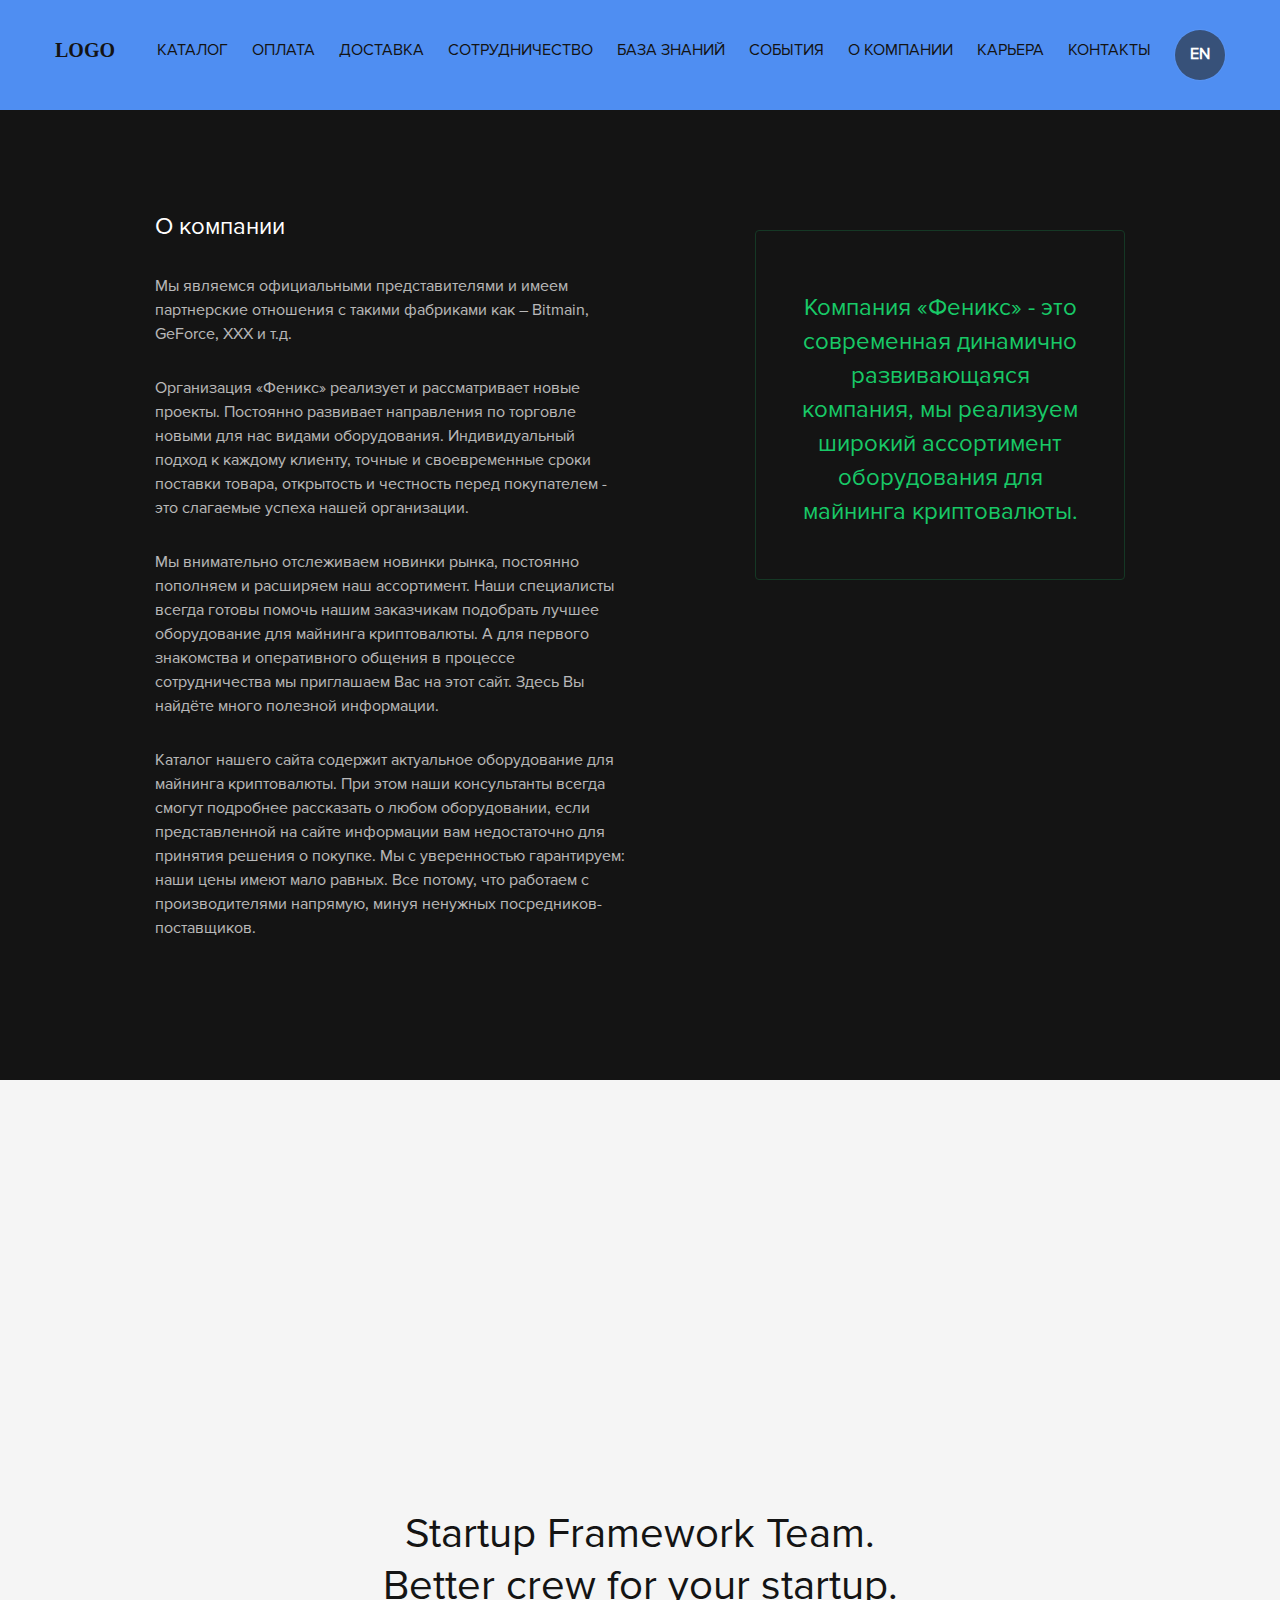
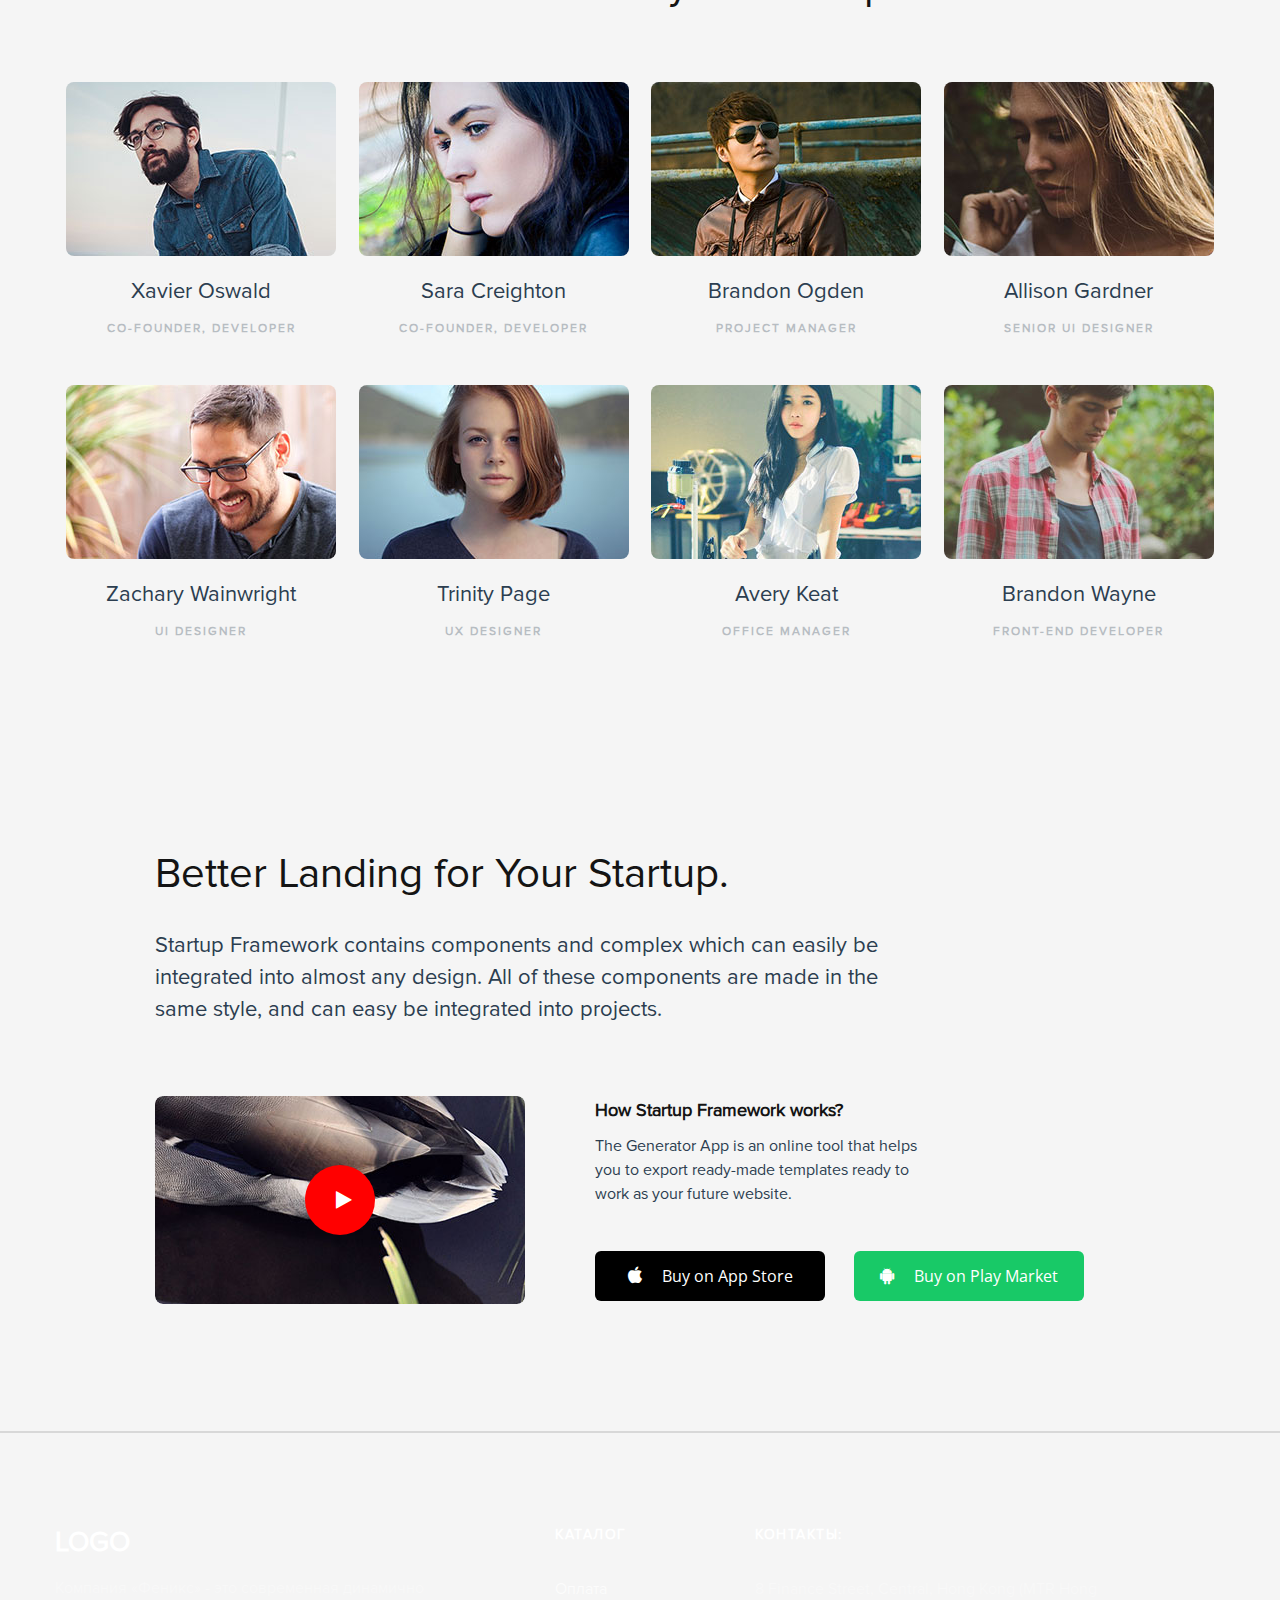
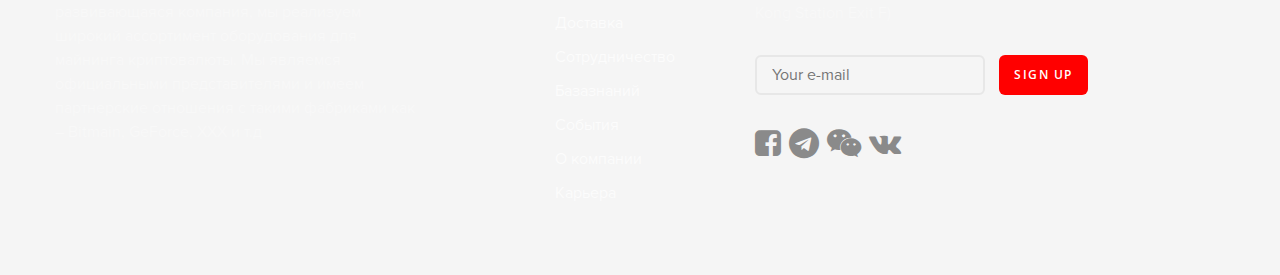
==== commit a2152614: "font size about page" ====
--- a/Site/about.html
+++ b/Site/about.html
@@ -80,12 +80,12 @@
 
 <section class="content_17 top100 padding_top110 padding_bottom110">
 	<div class="container nopadding max_width970">
-		<div class="max_width370 top20 radius4 float_right padding_top60 padding_bottom50 padding_sides40 text_center green  light font28 block_right">
+		<div class="max_width370 top20 radius4 float_right padding_top60 padding_bottom50 padding_sides40 text_center green  light font24 block_right">
 			Компания «Феникс» - это современная динамично развивающаяся компания, мы реализуем широкий ассортимент оборудования для майнинга криптовалюты. 
 		</div>
 		<div class="white light max_width470 block_left">
-			<h2 class="light font28 ">О компании</h2>
-			<div class="font18 top30 opacity7 text">
+			<h2 class="light font24 ">О компании</h2>
+			<div class="font16 top30 opacity7 text">
 				
 <p>    Мы являемся официальными представителями и имеем партнерские отношения с такими фабриками как – Bitmain, GeForce, XXX и т.д.</p>
 
